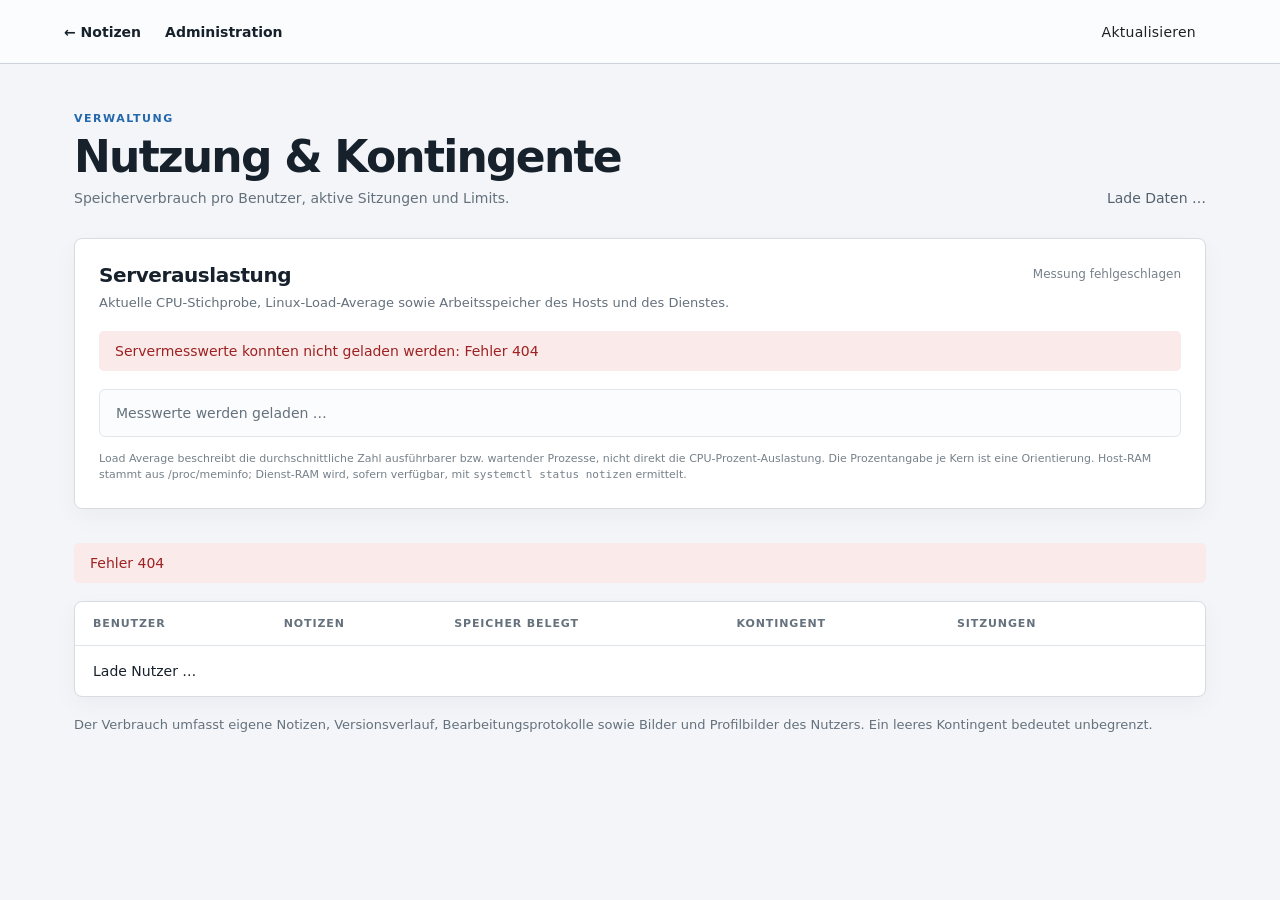
==== static/admin.html @ d03f5aec "feat: add device login via QR code, session management, and magic link creation - Implemented QR cod" ====
<!doctype html>
<html lang="de">
<head>
  <meta charset="utf-8">
  <meta name="viewport" content="width=device-width, initial-scale=1">
  <meta name="color-scheme" content="light dark">
  <meta name="theme-color" content="#f3f5f8">
  <title>Notizen · Administration</title>
  <link rel="stylesheet" href="/static/style.css">
  <link rel="stylesheet" href="/static/admin.css">
  <script type="module" src="/static/admin.js"></script>
</head>
<body class="admin-body">
  <header class="admin-top"><a class="admin-brand" href="/">← Notizen</a><span>Administration</span><button id="refresh" class="text-btn">Aktualisieren</button></header>
  <main class="admin-main">
    <section class="admin-intro"><div><p class="eyebrow">VERWALTUNG</p><h1>Nutzung & Kontingente</h1><p>Speicherverbrauch pro Benutzer, aktive Sitzungen und Limits.</p></div><div class="admin-total" id="totals">Lade Daten …</div></section>
    <section class="metrics-panel" aria-labelledby="metrics-title">
      <div class="metrics-heading"><div><h2 id="metrics-title">Serverauslastung</h2><p>Aktuelle CPU-Stichprobe, Linux-Load-Average sowie Arbeitsspeicher des Hosts und des Dienstes.</p></div><span id="metrics-updated">Warte auf Messwerte …</span></div>
      <div id="metrics-error" class="admin-error hidden" role="alert"></div>
      <div id="metrics-grid" class="metrics-grid"><div class="metric-card metric-loading">Messwerte werden geladen …</div></div>
      <p class="metrics-footnote">Load Average beschreibt die durchschnittliche Zahl ausführbarer bzw. wartender Prozesse, nicht direkt die CPU-Prozent-Auslastung. Die Prozentangabe je Kern ist eine Orientierung. Host-RAM stammt aus /proc/meminfo; Dienst-RAM wird, sofern verfügbar, mit <code>systemctl status notizen</code> ermittelt.</p>
    </section>
    <div id="error" class="admin-error hidden" role="alert"></div>
    <div class="admin-table-wrap"><table><thead><tr><th>Benutzer</th><th>Notizen</th><th>Speicher belegt</th><th>Kontingent</th><th>Sitzungen</th><th></th></tr></thead><tbody id="users"><tr><td colspan="6">Lade Nutzer …</td></tr></tbody></table></div>
    <p class="admin-note">Der Verbrauch umfasst eigene Notizen, Versionsverlauf, Bearbeitungsprotokolle sowie Bilder und Profilbilder des Nutzers. Ein leeres Kontingent bedeutet unbegrenzt.</p>
  </main>
  <div id="notice" class="admin-toast" role="status" aria-live="polite"></div>
</body>
</html>
---- static/style.css ----
/* Notizen – Material-Design-Stil angelehnt an Google Notizen */

*, *::before, *::after { box-sizing: border-box; }

:root {
  --bg: #ffffff;
  --fg: #202124;
  --fg-2: #5f6368;
  --fg-3: #80868b;
  --border: #e0e0e0;
  --border-strong: #dadce0;
  --hover: rgba(95, 99, 104, .157);
  --hover-soft: rgba(95, 99, 104, .078);
  --nav-active: #feefc3;
  --search-bg: #f1f3f4;
  --popover-bg: #ffffff;
  --scrim: rgba(229, 229, 229, .75);
  --chip-bg: rgba(0, 0, 0, .08);
  --chip-x-bg: rgba(0, 0, 0, .12);
  --accent: #1a73e8;
  --btn-bg: #1a73e8;
  --btn-fg: #ffffff;
  --error: #d93025;
  --selected: #202124;
  --check-sel: #202124;
  --tile-bg: #4285f4;
  --tile-fg: #ffffff;
  --login-bg: #f0f4f9;
  --snack-bg: #323232;
  --snack-fg: #ffffff;
  --snack-action: #fbbc04;
  --kbd-bg: #f1f3f4;
  --shadow-1: 0 1px 2px 0 rgba(60, 64, 67, .302), 0 1px 3px 1px rgba(60, 64, 67, .149);
  --shadow-2: 0 1px 2px 0 rgba(60, 64, 67, .302), 0 2px 6px 2px rgba(60, 64, 67, .149);
  --shadow-3: 0 1px 3px 0 rgba(60, 64, 67, .302), 0 4px 8px 3px rgba(60, 64, 67, .149);
  --ease: cubic-bezier(.2, 0, 0, 1);
  --topbar-h: 64px;
  --vvh: 100dvh;

  --c-default: #ffffff;
  --c-red: #faafa8;
  --c-orange: #f39f76;
  --c-yellow: #fff8b8;
  --c-green: #e2f6d3;
  --c-teal: #b4ddd3;
  --c-blue: #d4e4ed;
  --c-darkblue: #aeccdc;
  --c-purple: #d3bfdb;
  --c-pink: #f6e2dd;
  --c-brown: #e9e3d4;
  --c-gray: #efeff1;
  color-scheme: light;
}

:root[data-theme="dark"] {
  --bg: #202124;
  --fg: #e8eaed;
  --fg-2: #9aa0a6;
  --fg-3: #80868b;
  --border: #5f6368;
  --border-strong: #5f6368;
  --hover: rgba(154, 160, 166, .157);
  --hover-soft: rgba(154, 160, 166, .078);
  --nav-active: #41331c;
  --search-bg: #525355;
  --popover-bg: #2d2e30;
  --scrim: rgba(0, 0, 0, .6);
  --chip-bg: rgba(255, 255, 255, .1);
  --chip-x-bg: rgba(255, 255, 255, .16);
  --accent: #8ab4f8;
  --btn-bg: #8ab4f8;
  --btn-fg: #202124;
  --error: #f28b82;
  --selected: #e8eaed;
  --check-sel: #e8eaed;
  --tile-bg: #3c4043;
  --tile-fg: #e8eaed;
  --login-bg: #131314;
  --snack-bg: #e8eaed;
  --snack-fg: #202124;
  --snack-action: #1a73e8;
  --kbd-bg: #3c4043;
  --shadow-1: 0 1px 2px 0 rgba(0, 0, 0, .6), 0 1px 3px 1px rgba(0, 0, 0, .3);
  --shadow-2: 0 1px 2px 0 rgba(0, 0, 0, .6), 0 2px 6px 2px rgba(0, 0, 0, .3);
  --shadow-3: 0 1px 3px 0 rgba(0, 0, 0, .6), 0 4px 8px 3px rgba(0, 0, 0, .3);

  --c-default: #202124;
  --c-red: #77172e;
  --c-orange: #692b17;
  --c-yellow: #7c4a03;
  --c-green: #264d3b;
  --c-teal: #0c625d;
  --c-blue: #256377;
  --c-darkblue: #284255;
  --c-purple: #472e5b;
  --c-pink: #6c394f;
  --c-brown: #4b443a;
  --c-gray: #232427;
  color-scheme: dark;
}

[data-color="default"]  { --note-bg: var(--c-default); }
[data-color="red"]      { --note-bg: var(--c-red); }
[data-color="orange"]   { --note-bg: var(--c-orange); }
[data-color="yellow"]   { --note-bg: var(--c-yellow); }
[data-color="green"]    { --note-bg: var(--c-green); }
[data-color="teal"]     { --note-bg: var(--c-teal); }
[data-color="blue"]     { --note-bg: var(--c-blue); }
[data-color="darkblue"] { --note-bg: var(--c-darkblue); }
[data-color="purple"]   { --note-bg: var(--c-purple); }
[data-color="pink"]     { --note-bg: var(--c-pink); }
[data-color="brown"]    { --note-bg: var(--c-brown); }
[data-color="gray"]     { --note-bg: var(--c-gray); }

html, body { margin: 0; min-height: 100%; }
body {
  font-family: Roboto, "Segoe UI", system-ui, -apple-system, "Helvetica Neue", Arial, sans-serif;
  font-size: 14px;
  background: var(--bg);
  color: var(--fg);
  -webkit-font-smoothing: antialiased;
  -webkit-tap-highlight-color: transparent;
  transition: background-color .2s var(--ease), color .2s var(--ease);
  overflow-x: hidden;
}
body.modal-open { overflow: hidden; }
.hidden { display: none !important; }
button, input, textarea { font: inherit; color: inherit; }
.icon { fill: currentColor; display: block; flex: none; }
.muted { color: var(--fg-2); }
.grow { flex: 1; }
kbd {
  display: inline-block; min-width: 22px; padding: 2px 6px; border-radius: 4px; text-align: center;
  font: 500 12px/18px Roboto, system-ui, sans-serif; background: var(--kbd-bg); color: var(--fg);
  border: 1px solid var(--border); border-bottom-width: 2px;
}

/* ---------- Buttons ---------- */
.icon-btn {
  width: 40px; height: 40px; flex: none;
  display: inline-flex; align-items: center; justify-content: center;
  border: 0; border-radius: 50%; padding: 0;
  background: transparent; color: var(--fg-2); cursor: pointer;
  transition: background-color .15s var(--ease), color .15s var(--ease), opacity .15s var(--ease), transform .15s var(--ease);
}
.icon-btn:hover, .icon-btn.active { background: var(--hover); color: var(--fg); }
.icon-btn:active { transform: scale(.92); }
.icon-btn.on { color: var(--fg); background: var(--hover); }
.icon-btn:focus-visible, .text-btn:focus-visible, .nav-item:focus-visible, .swatch:focus-visible, .cat-tile:focus-visible { outline: 2px solid var(--accent); outline-offset: -2px; }
.icon-btn:disabled { opacity: .38; cursor: default; background: transparent; transform: none; }
.icon-btn.small { width: 32px; height: 32px; }

.text-btn {
  border: 0; background: transparent; border-radius: 4px;
  padding: 8px 20px; font-weight: 500; letter-spacing: .25px;
  cursor: pointer; color: var(--fg); transition: background-color .15s var(--ease);
}
.text-btn:hover { background: var(--hover-soft); }
.text-btn.primary { color: var(--accent); }
.text-btn.small { padding: 4px 10px; font-size: 13px; }
.text-btn.recording { color: var(--error); animation: pulse 1s infinite; }
@keyframes pulse { 50% { opacity: .5; } }

.btn-primary {
  border: 0; border-radius: 20px; height: 40px; padding: 0 24px;
  background: var(--btn-bg); color: var(--btn-fg); font-weight: 500; cursor: pointer;
  transition: box-shadow .15s var(--ease), opacity .15s;
}
.btn-primary:hover { box-shadow: var(--shadow-1); }
.btn-primary:disabled { opacity: .5; cursor: default; box-shadow: none; }

.avatar {
  display: inline-flex; align-items: center; justify-content: center; flex: none; overflow: hidden;
  border-radius: 50%; color: #fff; font-weight: 500; user-select: none; background: #9aa0a6;
}
.avatar img { width: 100%; height: 100%; object-fit: cover; display: block; }
.avatar.more { background: var(--chip-bg); color: var(--fg); font-size: 11px; width: 26px; height: 26px; }

/* ---------- Anmeldung ---------- */
.login {
  min-height: 100vh; min-height: 100dvh; display: flex; align-items: center; justify-content: center;
  padding: 24px 16px; background: var(--login-bg);
}
.login-card {
  width: 100%; max-width: 420px; background: var(--bg); border-radius: 28px;
  padding: 36px 32px 28px; display: flex; flex-direction: column; gap: 16px;
  animation: rise .35s var(--ease);
}
@keyframes rise { from { opacity: 0; transform: translateY(16px); } }
.login-card h1 { margin: 4px 0 0; font-size: 28px; font-weight: 400; }
.login-sub { margin: -8px 0 8px; color: var(--fg-2); font-size: 15px; }
.field { display: flex; flex-direction: column; gap: 6px; font-size: 12px; color: var(--fg-2); font-weight: 500; }
.field input {
  height: 48px; border: 1px solid var(--border-strong); border-radius: 4px; padding: 0 14px;
  font-size: 16px; background: transparent; color: var(--fg); outline: none; transition: border-color .15s;
}
.field input:focus { border: 2px solid var(--accent); padding: 0 13px; }
.form-error { color: var(--error); font-size: 13px; min-height: 18px; }
.login-actions { display: flex; justify-content: flex-end; }

/* ---------- Kopfleiste ---------- */
#app { padding-top: var(--topbar-h); }
.topbar {
  position: fixed; inset: 0 0 auto 0; z-index: 30; height: var(--topbar-h);
  display: flex; align-items: center; gap: 4px; padding: 8px; padding-left: max(8px, env(safe-area-inset-left)); padding-right: max(8px, env(safe-area-inset-right));
  background: var(--bg); border-bottom: 1px solid var(--border);
  transition: box-shadow .2s var(--ease), transform .25s var(--ease), background-color .2s var(--ease);
}
.topbar.scrolled { box-shadow: var(--shadow-2); border-bottom-color: transparent; }
.topbar.hide-up { transform: translateY(-100%); }
.topbar-left { display: flex; align-items: center; flex: none; min-width: 232px; padding-right: 30px; }
#menu-btn { width: 48px; height: 48px; margin: 0 4px; }
.brand { display: flex; align-items: center; gap: 4px; padding-left: 4px; min-width: 0; }
.brand img { width: 40px; height: 40px; }
#brand-title { font-size: 22px; line-height: 24px; color: var(--fg-2); padding-left: 4px; white-space: nowrap; overflow: hidden; text-overflow: ellipsis; max-width: 260px; }
.search {
  flex: 1 1 auto; min-width: 0; max-width: 720px; height: 48px; display: flex; align-items: center; gap: 2px;
  padding: 0 4px; border-radius: 8px; background: var(--search-bg);
  transition: background-color .2s var(--ease), box-shadow .2s var(--ease);
}
.search:focus-within, body.searching .search { background: var(--bg); box-shadow: var(--shadow-1); }
.search input {
  flex: 1; min-width: 0; height: 100%; border: 0; outline: 0; background: transparent;
  font-size: 16px; padding: 0 8px; color: var(--fg);
}
.search input::placeholder { color: var(--fg-2); }
.search input::-webkit-search-cancel-button { display: none; }
.search-chip {
  display: inline-flex; align-items: center; gap: 4px; height: 32px; padding: 0 6px 0 8px; margin-left: 4px; flex: none;
  border-radius: 16px; background: var(--chip-bg); font-size: 13px; font-weight: 500; max-width: 50%;
  animation: pop .18s var(--ease);
}
.search-chip span { overflow: hidden; text-overflow: ellipsis; white-space: nowrap; }
.search-chip .chip-x { position: static; display: inline-flex; }
@keyframes pop { from { opacity: 0; transform: scale(.8); } }
.topbar-right { flex: none; display: flex; align-items: center; gap: 2px; margin-left: auto; padding-left: 16px; }
.account-btn { border: 0; padding: 4px; margin: 0 4px 0 12px; border-radius: 50%; background: transparent; cursor: pointer; display: inline-flex; transition: background-color .15s; }
.account-btn:hover { background: var(--hover); }
.account-btn:focus-visible { outline: 2px solid var(--accent); }
#refresh-btn.spin .icon { animation: spin .8s linear infinite; }
#refresh-btn.offline { color: var(--error); }
@keyframes spin { to { transform: rotate(360deg); } }

.selbar {
  position: absolute; inset: 0; z-index: 2; display: none; align-items: center; gap: 8px; padding: 8px 16px;
  background: var(--bg); box-shadow: var(--shadow-2);
}
.selbar.show { display: flex; }
.sel-count { font-size: 22px; color: var(--fg); padding-left: 12px; }
.sel-tools { display: flex; gap: 4px; }

/* ---------- Seitenleiste ---------- */
.sidebar {
  position: fixed; top: var(--topbar-h); bottom: 0; left: 0; z-index: 20; width: 280px;
  padding: 8px 0; overflow: hidden auto; background: var(--bg);
  transition: width .2s var(--ease), box-shadow .2s var(--ease), transform .25s var(--ease), top .25s var(--ease);
}
.nav-item {
  display: flex; align-items: center; width: 100%; height: 48px;
  padding: 0 12px 0 24px; border: 0; border-radius: 0 25px 25px 0;
  background: transparent; color: var(--fg); cursor: pointer;
  font-size: 14px; font-weight: 500; letter-spacing: .25px; text-align: left;
  transition: background-color .15s var(--ease), width .2s var(--ease), margin .2s var(--ease), border-radius .2s var(--ease);
}
.nav-item .icon { color: var(--fg-2); margin-right: 32px; transition: margin .2s var(--ease); }
.nav-item:hover { background: var(--hover-soft); }
.nav-item.active { background: var(--nav-active); }
.nav-item.active .icon { color: var(--fg); }
.nav-label { overflow: hidden; text-overflow: ellipsis; white-space: nowrap; }
.scrim { display: none; }

.main { margin-left: 280px; padding: 32px 16px 96px; min-width: 0; transition: margin-left .2s var(--ease); }

@media (min-width: 721px) {
  body.nav-collapsed .sidebar { width: 80px; }
  body.nav-collapsed .sidebar:hover { width: 280px; box-shadow: var(--shadow-2); }
  body.nav-collapsed .main { margin-left: 80px; }
  body.nav-collapsed .sidebar:not(:hover) .nav-item { width: 48px; margin-left: 12px; padding: 0 12px; border-radius: 24px; }
  body.nav-collapsed .sidebar:not(:hover) .nav-item .icon { margin-right: 0; }
  body.nav-collapsed .sidebar:not(:hover) .nav-label { display: none; }
}

/* ---------- Eingabefeld "Notiz schreiben" ---------- */
.composer-wrap { max-width: 600px; margin: 0 auto 32px; }
.composer { border-radius: 8px; box-shadow: var(--shadow-2); background: var(--bg); transition: box-shadow .2s var(--ease); }
.composer.collapsed { display: flex; align-items: center; height: 46px; padding-right: 4px; }
.composer.collapsed:hover { box-shadow: var(--shadow-3); }
.composer-placeholder {
  flex: 1; height: 100%; border: 0; background: transparent; text-align: left; cursor: text;
  padding: 0 16px; font-size: 16px; font-weight: 500; color: var(--fg-2); letter-spacing: .1px;
}
.composer.expanded .editor { transform-origin: top; }

/* ---------- Notizraster ---------- */
.notes-section { width: fit-content; max-width: 100%; margin: 0 auto 24px; }
.notes-section.list { width: 100%; max-width: 600px; }
.section-title {
  margin: 0 0 8px; padding-left: 8px; font-size: 11px; font-weight: 500;
  letter-spacing: .8px; text-transform: uppercase; color: var(--fg-2);
}
.grid { display: flex; align-items: flex-start; justify-content: center; gap: var(--gap, 16px); }
.grid .col { width: var(--card-w, 240px); min-width: 0; display: flex; flex-direction: column; gap: var(--gap, 16px); }
.notes-section.list .grid .col { width: 100%; }

.note-card {
  position: relative; outline: none;
  border: 1px solid var(--border); border-radius: 8px;
  background: var(--note-bg, var(--bg)); color: var(--fg);
  overflow-wrap: anywhere; cursor: default;
  transition: box-shadow .2s var(--ease), border-color .2s var(--ease), opacity .2s var(--ease), background-color .25s var(--ease);
}
.note-card:not([data-color="default"]) { border-color: transparent; }
.note-card:hover, .note-card:focus-within, .note-card:has(.active) { box-shadow: var(--shadow-1); }
.note-card.kbd-focus { box-shadow: 0 0 0 2px var(--accent); }
.note-card.selected { border-color: var(--selected); box-shadow: inset 0 0 0 1px var(--selected); }
.note-card.editing { opacity: 0; transition: none; }
.note-card.dragging { opacity: .35; }
.note-card.drop-target { box-shadow: 0 0 0 2px var(--accent); }
.note-card.ghost { transition: none; }
.note-card > :first-child:not(.sel-check), .note-card > .card-images { border-radius: 7px 7px 0 0; }

/* Auswahl-Häkchen oben links (erscheint beim Überfahren) */
.sel-check {
  position: absolute; top: -11px; left: -11px; z-index: 2; width: 26px; height: 26px; padding: 0;
  display: flex; align-items: center; justify-content: center; border: 0; border-radius: 50%; cursor: pointer;
  background: var(--bg); color: var(--fg); opacity: 0; transform: scale(.7);
  transition: opacity .15s var(--ease), transform .15s var(--ease), color .15s;
}
.sel-check .icon { width: 26px; height: 26px; }
.note-card:hover .sel-check, .note-card:focus-within .sel-check, body.selecting .note-card .sel-check:hover { opacity: 1; transform: none; }
body.selecting .note-card:not(.selected) .sel-check { opacity: .85; transform: none; color: var(--fg-3); }
.note-card.selected .sel-check { opacity: 1; transform: none; color: var(--check-sel); }

.note-card .pin-btn { position: absolute; top: 4px; right: 4px; z-index: 1; opacity: 0; transition: opacity .2s var(--ease), background-color .15s; }
.note-card:hover .pin-btn, .note-card:focus-within .pin-btn, .note-card .pin-btn.on:hover { opacity: 1; }
.note-card .card-images + .pin-btn, .note-card:has(.card-images) .pin-btn { background: rgba(255, 255, 255, .7); color: #202124; }

.card-images, .ed-images { display: grid; gap: 2px; overflow: hidden; }
.card-images[data-count="2"], .ed-images[data-count="2"], .card-images[data-count="4"], .ed-images[data-count="4"] { grid-template-columns: 1fr 1fr; }
.card-images[data-count="3"], .ed-images[data-count="3"], .card-images[data-count="5"], .ed-images[data-count="5"],
.card-images[data-count="6"], .ed-images[data-count="6"] { grid-template-columns: 1fr 1fr 1fr; }
.img-tile, .ed-img { position: relative; overflow: hidden; aspect-ratio: 1; background: var(--hover-soft); }
.img-tile img, .ed-img img { width: 100%; height: 100%; object-fit: cover; display: block; animation: fadein .3s var(--ease); }
.img-tile.uploading img, .ed-img.uploading img { opacity: .5; }
@keyframes fadein { from { opacity: 0; } }

.note-title { padding: 12px 40px 0 16px; font-size: 16px; font-weight: 500; line-height: 1.5rem; white-space: pre-wrap; }
.note-body {
  padding: 12px 16px 4px; font-size: 14px; line-height: 1.25rem; white-space: pre-wrap;
  max-height: 25rem; overflow: hidden; -webkit-mask-image: linear-gradient(#000 22rem, transparent);
  mask-image: linear-gradient(#000 22rem, transparent);
}
.note-title + .note-body, .note-title + .note-list { padding-top: 4px; }
.note-body.big { font-size: 22px; line-height: 1.75rem; }
.note-body.empty-note { font-size: 22px; line-height: 1.75rem; color: var(--fg-2); }
.note-card:not(:has(.note-title)) > .note-body, .note-card:not(:has(.note-title)) > .note-list { padding-right: 40px; }
.ln { min-height: 1.25em; }
.ln.h1 { font-size: 1.5em; line-height: 1.35; font-weight: 400; margin: .2em 0; }
.ln.h2 { font-size: 1.2em; line-height: 1.4; font-weight: 500; margin: .15em 0; }
.note-body.big .ln.h1, .note-body.big .ln.h2 { font-size: 1em; }
.note-body a, .tf a { color: inherit; text-decoration: underline; text-decoration-color: var(--fg-3); }
.note-list { padding: 8px 16px 4px; font-size: 14px; line-height: 1.25rem; }
.li { display: flex; align-items: flex-start; min-height: 24px; padding: 2px 0; }
.li.done .li-text { text-decoration: line-through; color: var(--fg-2); }
.li-check { border: 0; background: transparent; padding: 1px 6px 0 0; margin-left: -2px; color: var(--fg-2); cursor: pointer; border-radius: 4px; transition: transform .12s var(--ease); }
.li-check:active { transform: scale(.85); }
.li-check:disabled { cursor: default; }
.li-text { flex: 1; min-width: 0; white-space: pre-wrap; padding-top: 1px; }
.li-more { color: var(--fg-2); padding-left: 24px; }
.li-done { color: var(--fg-2); font-size: 13px; padding: 6px 0 0 24px; }

.card-meta, .chips-row { display: flex; flex-wrap: wrap; align-items: center; gap: 6px; padding: 8px 16px 0; }
.chips { display: flex; flex-wrap: wrap; gap: 6px; }
.chip {
  position: relative; display: inline-flex; align-items: center; max-width: 100%; height: 24px;
  padding: 0 10px; border-radius: 12px; background: var(--chip-bg);
  font-size: 11px; font-weight: 500; cursor: pointer; transition: padding .15s var(--ease), background-color .15s;
}
.chip-text { overflow: hidden; text-overflow: ellipsis; white-space: nowrap; }
.chip-x {
  position: absolute; right: 2px; width: 20px; height: 20px; padding: 0; border: 0; border-radius: 50%;
  display: none; align-items: center; justify-content: center;
  background: var(--chip-x-bg); color: var(--fg); cursor: pointer;
}
.chip:hover { padding-right: 26px; }
.chip:hover .chip-x { display: inline-flex; }
.collab-avatars { display: flex; gap: 0; padding-left: 4px; }
.collab-avatars .avatar { box-shadow: 0 0 0 2px var(--note-bg, var(--bg)); margin-left: -4px; cursor: pointer; transition: box-shadow .2s var(--ease); }
.collab-avatars .avatar:first-child { margin-left: 0; }

/* Werkzeugleiste der Karte – erscheint beim Überfahren wie im Original */
.card-toolbar {
  display: flex; justify-content: space-between; padding: 4px 6px; opacity: 0;
  transition: opacity .2s var(--ease);
}
.note-card:hover .card-toolbar, .note-card:focus-within .card-toolbar, .note-card:has(.active) .card-toolbar { opacity: 1; }
.card-toolbar .icon-btn { width: 34px; height: 34px; }
body.selecting .card-toolbar { opacity: 0 !important; pointer-events: none; }

@media (hover: none) {
  .card-toolbar { display: none; }
  .note-card .pin-btn { opacity: 1; }
  .note-card .pin-btn:not(.on) { display: none; }
  .note-card { padding-bottom: 8px; }
  .sel-check { display: none; }
  body.selecting .sel-check { display: flex; }
}

.trash-notice {
  display: flex; flex-wrap: wrap; align-items: center; justify-content: center; gap: 8px 16px;
  margin: 0 0 32px; font-size: 17px; font-style: italic; text-align: center;
}
.empty-state { display: flex; flex-direction: column; align-items: center; margin-top: 16vh; text-align: center; padding: 0 16px; }
.empty-state .icon { width: 120px; height: 120px; color: var(--fg); opacity: .1; }
.empty-state p { margin: 20px 0 0; font-size: 22px; color: var(--fg-2); }

/* ---------- Suche: Kategorien ---------- */
.search-panel { max-width: 760px; margin: 0 auto; }
.cat-section { margin-bottom: 28px; }
.cat-section h3 { margin: 0 0 12px; font-size: 14px; font-weight: 500; color: var(--fg-2); }
.cat-grid { display: grid; grid-template-columns: repeat(auto-fill, minmax(118px, 1fr)); gap: 8px; }
.cat-tile {
  height: 118px; border: 0; border-radius: 4px; cursor: pointer; display: flex; flex-direction: column;
  align-items: center; justify-content: flex-end; gap: 12px; padding: 0 8px 14px;
  background: var(--tile-bg); color: var(--tile-fg); transition: filter .15s, transform .15s var(--ease), box-shadow .15s;
}
.cat-tile:hover { filter: brightness(1.08); box-shadow: var(--shadow-1); }
.cat-tile:active { transform: scale(.97); }
.cat-tile.lab, .cat-tile.thing { background: var(--hover-soft); color: var(--fg); border: 1px solid var(--border); }
.cat-tile.thing .cat-icon { color: var(--accent); }
.cat-icon { flex: 1; display: flex; align-items: center; }
.cat-label { font-size: 13px; font-weight: 500; max-width: 100%; overflow: hidden; text-overflow: ellipsis; white-space: nowrap; }
.color-row { display: flex; flex-wrap: wrap; gap: 10px; }

/* ---------- Editor ---------- */
.editor { position: relative; display: flex; flex-direction: column; border-radius: 8px; background: var(--note-bg, var(--bg)); color: var(--fg); min-height: 0; transition: background-color .25s var(--ease); }
.editor.drop { box-shadow: inset 0 0 0 2px var(--accent); }
.editor-scroll { position: relative; overflow-y: auto; min-height: 0; overscroll-behavior: contain; }
.is-modal .editor-scroll { max-height: calc(var(--vvh) - 160px); }
.ed-images { border-radius: 8px 8px 0 0; }
.ed-img img { cursor: zoom-in; }
.ed-images[data-count="1"] .ed-img { aspect-ratio: auto; max-height: 60vh; }
.ed-images[data-count="1"] .ed-img img { height: auto; max-height: 60vh; object-fit: contain; }
.img-del { position: absolute; right: 6px; bottom: 6px; width: 34px; height: 34px; background: rgba(0, 0, 0, .55); color: #fff; opacity: 0; }
.ed-img:hover .img-del, .img-del:focus-visible { opacity: 1; }
.img-del:hover { background: rgba(0, 0, 0, .75); color: #fff; }
.spinner { position: absolute; inset: 0; margin: auto; width: 32px; height: 32px; border-radius: 50%; border: 3px solid rgba(255, 255, 255, .5); border-top-color: var(--accent); animation: spin .8s linear infinite; }
.ed-head { display: flex; align-items: flex-start; padding: 10px 4px 0 16px; }
.ed-head .pin-btn { margin-left: 4px; }

.tf { outline: 0; white-space: pre-wrap; overflow-wrap: anywhere; word-break: break-word; cursor: text; position: relative; }
.tf[contenteditable="false"] { cursor: default; }
.tf.empty::before { content: attr(data-placeholder); position: absolute; color: var(--fg-2); pointer-events: none; }
.tf .ln { min-height: 1.4em; }
.ed-title { flex: 1; min-width: 0; font-size: 22px; line-height: 28px; padding: 6px 0; }
.is-composer .ed-title { font-size: 16px; font-weight: 500; line-height: 24px; }
.ed-text { font-size: 16px; line-height: 1.5rem; padding: 4px 16px 12px; min-height: 46px; }
.is-composer .ed-text { font-size: 14px; line-height: 1.25rem; }
.ed-list { padding: 2px 0; }
.ed-item, .ed-add {
  position: relative; display: flex; align-items: flex-start; min-height: 36px; padding: 0 8px 0 4px;
  border-top: 1px solid transparent; border-bottom: 1px solid transparent; transition: background-color .15s;
}
.ed-item:focus-within, .ed-add:focus-within { border-color: var(--border); }
.ed-item.dragging { opacity: .4; }
.ed-item.drop-above { box-shadow: inset 0 2px 0 var(--accent); }
.ed-item.drop-below { box-shadow: inset 0 -2px 0 var(--accent); }
.ed-drag { width: 18px; padding-top: 8px; color: var(--fg-3); cursor: grab; opacity: 0; transition: opacity .15s; }
.ed-drag .icon { width: 18px; height: 18px; }
.ed-item:hover .ed-drag { opacity: 1; }
.ed-list.done .ed-drag { visibility: hidden; }
.ed-check { border: 0; background: transparent; padding: 7px 10px 0 2px; color: var(--fg-2); cursor: pointer; transition: transform .12s var(--ease); }
.ed-check:active { transform: scale(.85); }
.ed-check:disabled { cursor: default; }
.ed-item-text { flex: 1; min-width: 0; font-size: 15px; line-height: 1.375rem; padding: 7px 0; }
.ed-item.checked .ed-item-text { text-decoration: line-through; color: var(--fg-2); }
.ed-item-del { width: 32px; height: 32px; margin-top: 2px; opacity: 0; }
.ed-item:hover .ed-item-del, .ed-item:focus-within .ed-item-del { opacity: 1; }
.ed-add { align-items: center; color: var(--fg-2); padding-left: 22px; }
.ed-add .icon { margin-right: 10px; }
.ed-add-input { flex: 1; border: 0; outline: 0; background: transparent; font-size: 15px; height: 36px; padding: 0; color: var(--fg); }
.ed-add-input::placeholder { color: var(--fg-2); opacity: 1; }
.ed-divider { border-top: 1px solid var(--border); margin: 6px 16px; }
.ed-done-toggle {
  display: flex; align-items: center; gap: 8px; width: 100%; padding: 6px 16px;
  border: 0; background: transparent; color: var(--fg-2); cursor: pointer; font-size: 14px; text-align: left;
}
.ed-done-toggle .icon { transform: rotate(-90deg); transition: transform .2s var(--ease); }
.ed-done-toggle.open .icon { transform: none; }
.ed-chips .chips-row { padding: 4px 16px 6px; }
.presence:empty { display: none; }
.collab-avatars .avatar.live { box-shadow: 0 0 0 2px var(--note-bg, var(--bg)), 0 0 0 4px var(--ring); z-index: 1; animation: pop .25s var(--ease); }
.ed-meta { padding: 4px 16px 6px; text-align: right; font-size: 12px; color: var(--fg-2); }
.ed-meta:empty { display: none; }
.ed-formatbar {
  display: flex; align-items: center; gap: 2px; padding: 0 8px; overflow: hidden; max-height: 0; opacity: 0;
  transition: max-height .2s var(--ease), opacity .2s var(--ease), padding .2s var(--ease);
}
.ed-formatbar.open { max-height: 52px; opacity: 1; padding: 4px 8px; }
.ed-formatbar .icon-btn { width: 34px; height: 34px; }
.ed-formatbar .icon-btn.on, .fmt-text.on { background: var(--hover); color: var(--fg); }
.fmt-text {
  height: 34px; min-width: 38px; padding: 0 8px; border: 0; border-radius: 17px; background: transparent; color: var(--fg-2);
  cursor: pointer; font-weight: 500; transition: background-color .15s;
}
.fmt-text:hover { background: var(--hover-soft); color: var(--fg); }
.fmt-text:disabled { opacity: .38; cursor: default; }
.fmt-text.h1 { font-size: 17px; }
.fmt-text.h2 { font-size: 14px; }
.fmt-sep { width: 1px; height: 20px; background: var(--border); margin: 0 6px; }
.ed-toolbar { display: flex; align-items: center; justify-content: space-between; padding: 4px 8px 4px 6px; gap: 8px; }
.ed-tools { display: flex; align-items: center; gap: 0; min-width: 0; overflow-x: auto; scrollbar-width: none; }
.ed-tools::-webkit-scrollbar { display: none; }
.ed-tools .icon-btn { flex: none; }
.ed-tools .icon-btn { width: 34px; height: 34px; }
.ed-close { padding: 8px 24px; flex: none; }

/* Live-Cursor anderer Nutzer */
.rc-layer { position: absolute; inset: 0; pointer-events: none; z-index: 3; }
.rc-sel { position: absolute; opacity: .22; border-radius: 2px; }
.rc-caret { position: absolute; width: 2px; margin-left: -1px; border-radius: 1px; transition: left .08s linear, top .08s linear; }
.rc-flag {
  position: absolute; left: -1px; bottom: 100%; display: flex; align-items: center; gap: 4px; height: 20px;
  padding: 2px; border-radius: 10px 10px 10px 0; color: #fff; font-size: 11px; font-weight: 500; white-space: nowrap;
  pointer-events: auto; box-shadow: 0 1px 2px rgba(0, 0, 0, .25);
}
.rc-flag .rc-avatar { box-shadow: 0 0 0 1px rgba(255, 255, 255, .8); font-size: 8px; }
.rc-name { display: none; padding-right: 5px; }
.rc-flag.named .rc-name, .rc-flag:hover .rc-name { display: inline; animation: fadein .15s; }

/* ---------- Modale Dialoge ---------- */
.modal-backdrop {
  position: fixed; inset: 0; z-index: 50; display: flex; align-items: center; justify-content: center;
  padding: 16px; background: var(--scrim);
}
.modal {
  width: 600px; max-width: 100%; max-height: 100%; display: flex; flex-direction: column;
  border-radius: 8px; overflow: hidden; background: var(--bg); box-shadow: var(--shadow-3);
}
.modal.editor-modal { width: min(680px, 100%); background: transparent; }
.modal.editor-modal .editor { max-height: calc(var(--vvh) - 32px); }
.modal.small { width: auto; min-width: 300px; max-width: min(100%, 460px); background: var(--popover-bg); }
.modal.small.settings { width: 560px; }
.modal.small.share { width: 460px; }
.dialog { display: flex; flex-direction: column; gap: 12px; padding: 24px 24px 12px; color: var(--fg); min-height: 0; }
.dialog-title { margin: 0; font-size: 16px; font-weight: 500; }
.dialog-text { margin: 0; font-size: 14px; line-height: 1.5; }
.dialog-actions { display: flex; align-items: center; justify-content: flex-end; gap: 8px; margin: 8px -12px 0; flex-wrap: wrap; }
.dialog .field input { height: 44px; }

.labels-dialog { width: 320px; max-width: 100%; padding: 16px 12px 8px; gap: 4px; }
.labels-dialog .dialog-title { padding: 0 4px 8px; }
.labels-row { display: flex; align-items: center; gap: 6px; height: 44px; }
.labels-row input {
  flex: 1; min-width: 0; height: 32px; border: 0; border-bottom: 1px solid transparent; outline: 0;
  background: transparent; font-size: 14px; font-weight: 500; color: var(--fg); padding: 0 4px;
}
.labels-row input:focus { border-bottom-color: var(--border-strong); }
.labels-row.new input { font-weight: 400; }
.labels-row.new { border-top: 1px solid transparent; border-bottom: 1px solid transparent; }
.labels-row.new:focus-within { border-color: var(--border); }
.labels-error { color: var(--error); font-size: 12px; padding: 0 8px; }
.labels-error:empty { display: none; }
.labels-list { max-height: 50vh; overflow-y: auto; }
.labels-dialog .dialog-actions { border-top: 1px solid var(--border); margin: 8px -12px 0; padding: 8px 12px 0; }

/* Mitbearbeiter */
.share-dialog { padding: 20px 0 12px; }
.share-dialog .dialog-title { padding: 0 24px 4px; font-size: 20px; font-weight: 400; }
.share-body { position: relative; border-top: 1px solid var(--border); border-bottom: 1px solid var(--border); padding: 8px 0; max-height: 50vh; overflow-y: auto; }
.share-row { display: flex; align-items: center; gap: 16px; padding: 6px 16px 6px 24px; min-height: 52px; animation: fadein .2s; }
.share-name { flex: 1; min-width: 0; overflow: hidden; text-overflow: ellipsis; }
.share-add-icon { width: 36px; height: 36px; border-radius: 50%; border: 1px solid var(--border-strong); display: flex; align-items: center; justify-content: center; color: var(--fg-2); flex: none; }
.share-input { flex: 1; min-width: 0; border: 0; outline: 0; background: transparent; font-size: 15px; height: 36px; color: var(--fg); }
.share-sugg { margin: 0 16px 8px 76px; border-radius: 8px; background: var(--popover-bg); box-shadow: var(--shadow-2); overflow: hidden; }
.sugg-item { display: flex; align-items: center; gap: 12px; width: 100%; padding: 8px 12px; border: 0; background: transparent; cursor: pointer; text-align: left; }
.sugg-item:hover, .sugg-item.active { background: var(--hover-soft); }
.sugg-empty { padding: 10px 12px; color: var(--fg-2); }
.share-dialog .dialog-actions { padding: 0 12px; margin: 8px 0 0; }

/* Versionsverlauf */
.modal.versions-modal { width: min(920px, 100%); height: min(640px, 100%); }
.versions { display: flex; flex-direction: column; height: 100%; min-height: 0; }
.ver-head { display: flex; align-items: center; justify-content: space-between; padding: 12px 12px 8px 24px; }
.ver-head .dialog-title { font-size: 20px; font-weight: 400; }
.ver-main { flex: 1; display: flex; min-height: 0; border-top: 1px solid var(--border); border-bottom: 1px solid var(--border); }
.ver-preview { flex: 1; min-width: 0; overflow: auto; padding: 16px 24px; background: var(--note-bg, var(--bg)); animation: fadein .2s; }
.ver-title { font-size: 22px; margin-bottom: 8px; }
.ver-body { padding: 0; max-height: none; -webkit-mask-image: none; mask-image: none; font-size: 15px; line-height: 1.5rem; }
.ver-items .li .icon { margin-right: 8px; color: var(--fg-2); }
.ver-side { width: 290px; flex: none; overflow-y: auto; border-left: 1px solid var(--border); }
.ver-item { display: block; width: 100%; padding: 12px 16px; border: 0; border-bottom: 1px solid var(--border); background: transparent; text-align: left; cursor: pointer; transition: background-color .15s; }
.ver-item:hover { background: var(--hover-soft); }
.ver-item.active { background: var(--nav-active); }
.ver-time { font-weight: 500; margin-bottom: 6px; }
.ver-editors { display: flex; flex-wrap: wrap; gap: 4px 12px; color: var(--fg-2); font-size: 12px; }
.ver-editor { display: inline-flex; align-items: center; gap: 6px; }
.ver-actions { padding: 8px 24px 12px; margin: 0; }
.ver-hint { margin-right: auto; font-size: 12px; }

/* Bildbetrachter */
.modal-backdrop:has(.lightbox-modal) { padding: 0; background: rgba(0, 0, 0, .9); }
.modal.lightbox-modal { width: 100%; height: 100%; max-width: none; background: transparent; box-shadow: none; border-radius: 0; }
.lightbox { display: flex; flex-direction: column; height: 100%; outline: 0; color: #fff; }
.lb-bar { display: flex; align-items: center; gap: 8px; padding: 8px; }
.lb-bar .icon-btn, .lb-nav { color: #fff; }
.lb-bar .icon-btn:hover, .lb-nav:hover { background: rgba(255, 255, 255, .15); color: #fff; }
.lb-stage { flex: 1; min-height: 0; display: flex; align-items: center; justify-content: center; gap: 8px; padding: 8px 8px 24px; }
.lb-img { max-width: calc(100% - 112px); max-height: 100%; object-fit: contain; user-select: none; }
.lb-next .icon { transform: rotate(180deg); }

/* Einstellungen */
.settings-dialog { padding-bottom: 12px; max-height: calc(var(--vvh) - 32px); }
.set-scroll { overflow-y: auto; margin: 0 -24px; padding: 0 24px; }
.set-section { margin: 16px 0 4px; font-size: 12px; font-weight: 500; letter-spacing: .5px; text-transform: uppercase; color: var(--accent); }
.set-row { display: flex; align-items: center; justify-content: space-between; gap: 16px; padding: 10px 0; cursor: pointer; }
.set-label { display: flex; flex-direction: column; gap: 2px; }
.set-label small { color: var(--fg-2); font-size: 12px; }
.switch { position: relative; flex: none; width: 36px; height: 20px; }
.switch input { position: absolute; inset: 0; opacity: 0; margin: 0; cursor: pointer; }
.switch .track { position: absolute; inset: 3px 0; border-radius: 7px; background: var(--border-strong); transition: background-color .2s var(--ease); }
.switch .track::after { content: ""; position: absolute; top: -3px; left: 0; width: 20px; height: 20px; border-radius: 50%; background: #fff; box-shadow: var(--shadow-1); transition: transform .2s var(--ease), background-color .2s; }
.switch input:checked + .track { background: color-mix(in srgb, var(--accent) 50%, transparent); }
.switch input:checked + .track::after { transform: translateX(16px); background: var(--accent); }
.switch input:focus-visible + .track { outline: 2px solid var(--accent); outline-offset: 3px; }
.seg { display: inline-flex; border: 1px solid var(--border-strong); border-radius: 18px; overflow: hidden; }
.seg button { border: 0; background: transparent; padding: 6px 14px; cursor: pointer; color: var(--fg-2); transition: background-color .15s, color .15s; }
.seg button + button { border-left: 1px solid var(--border-strong); }
.seg button.on { background: var(--nav-active); color: var(--fg); font-weight: 500; }
.sc-list { display: flex; flex-direction: column; }
.sc-group { margin: 12px 0 4px; font-weight: 500; color: var(--fg-2); font-size: 13px; }
.sc-row { display: flex; align-items: center; gap: 8px; min-height: 38px; border-bottom: 1px solid var(--border); }
.sc-label { flex: 1; min-width: 0; }
.sc-keys { display: inline-flex; flex-wrap: wrap; gap: 4px; justify-content: flex-end; }
.set-reset { padding: 12px 0 0; }

/* Tastenkürzel-Hilfe */
.modal.help { width: min(860px, 100%); }
.help-dialog { padding: 0 0 12px; }
.help-grid { display: grid; grid-template-columns: repeat(auto-fit, minmax(260px, 1fr)); gap: 8px 32px; padding: 8px 24px; overflow-y: auto; max-height: calc(var(--vvh) - 180px); }
.help-grid h4 { margin: 12px 0 4px; font-size: 13px; color: var(--accent); }
.help-row { display: flex; align-items: center; justify-content: space-between; gap: 12px; padding: 5px 0; border-bottom: 1px solid var(--border); }
.help-dialog .dialog-actions { padding: 0 24px; margin: 8px 0 0; }

/* ---------- Popover / Menüs ---------- */
.popover {
  position: fixed; z-index: 60; min-width: 0; max-width: calc(100vw - 16px); max-height: calc(var(--vvh) - 16px);
  overflow: auto; border-radius: 8px; background: var(--popover-bg); color: var(--fg); box-shadow: var(--shadow-2);
}
.palette { display: flex; flex-wrap: wrap; gap: 4px; padding: 8px; max-width: min(452px, calc(100vw - 16px)); }
.swatch {
  position: relative; width: 32px; height: 32px; padding: 0; border-radius: 50%;
  border: 2px solid transparent; background: var(--note-bg); cursor: pointer;
  display: flex; align-items: center; justify-content: center; color: var(--fg-2);
  transition: border-color .15s, transform .15s var(--ease);
}
.swatch.big { width: 44px; height: 44px; }
.swatch[data-color="default"] { border-color: var(--border-strong); }
.swatch:hover { border-color: var(--fg); transform: scale(1.06); }
.swatch.selected { border-color: #a142f4; }
.swatch-check {
  position: absolute; top: -5px; right: -5px; width: 16px; height: 16px; border-radius: 50%;
  display: flex; align-items: center; justify-content: center; background: #a142f4; color: #fff;
}
.menu { padding: 6px 0; min-width: 200px; }
.menu-item {
  display: flex; align-items: center; gap: 14px; width: 100%; min-height: 36px; padding: 6px 16px 6px 18px;
  border: 0; background: transparent; text-align: left; font-size: 14px; color: var(--fg); cursor: pointer;
}
.menu-item span { flex: 1; }
.menu-item .icon { color: var(--fg-2); }
.menu-item kbd { font-size: 11px; }
.menu-item:hover, .menu-item:focus-visible { background: var(--hover-soft); outline: none; }
.label-picker { width: 240px; padding: 12px 0 6px; }
.popover-title { padding: 0 12px; font-size: 14px; }
.label-picker-search { display: flex; align-items: center; gap: 4px; margin: 4px 12px; color: var(--fg-2); }
.label-picker-search input { flex: 1; min-width: 0; border: 0; outline: 0; background: transparent; font-size: 13px; padding: 6px 0; color: var(--fg); }
.label-picker-list { max-height: 260px; overflow-y: auto; }
.check-row, .create-row {
  display: flex; align-items: center; gap: 10px; width: 100%; padding: 5px 12px;
  border: 0; background: transparent; text-align: left; font-size: 13px; color: var(--fg); cursor: pointer;
}
.check-row .icon, .create-row .icon { color: var(--fg-2); }
.check-row:hover, .create-row:hover { background: var(--hover-soft); }
.check-row span { overflow: hidden; text-overflow: ellipsis; white-space: nowrap; }
.create-row { border-top: 1px solid var(--border); margin-top: 4px; padding-top: 8px; }
.account-pop { min-width: 280px; }
.account-head { display: flex; flex-direction: column; align-items: center; gap: 10px; padding: 20px 16px 12px; border-bottom: 1px solid var(--border); }
.avatar-wrap { position: relative; }
.avatar-cam { position: absolute; right: -4px; bottom: -4px; width: 30px; height: 30px; background: var(--popover-bg); box-shadow: var(--shadow-1); }
.account-name { font-size: 16px; font-weight: 500; }

/* ---------- Snackbar ---------- */
.snackbar {
  position: fixed; left: 24px; bottom: 24px; z-index: 70; min-width: 288px; max-width: 568px;
  display: flex; align-items: center; gap: 4px; padding: 4px 8px 4px 24px;
  border-radius: 4px; background: var(--snack-bg); color: var(--snack-fg); box-shadow: var(--shadow-3);
  font-size: 14px; opacity: 0; transform: translateY(24px); pointer-events: none;
  transition: opacity .2s var(--ease), transform .25s var(--ease);
}
.snackbar.show { opacity: 1; transform: none; pointer-events: auto; }
.snack-text { flex: 1; padding: 10px 0; }
.snack-action {
  border: 0; background: transparent; color: var(--snack-action); font-weight: 500;
  padding: 8px; border-radius: 4px; cursor: pointer;
}
.snack-action:hover { background: rgba(127, 127, 127, .15); }
.snackbar .icon-btn { color: var(--snack-fg); width: 36px; height: 36px; }
.snackbar .icon-btn:hover { background: rgba(127, 127, 127, .2); }

/* ---------- Große Bildschirme: Platz nutzen ---------- */
@media (min-width: 1800px) {
  .main { padding-left: 32px; padding-right: 32px; }
  .composer-wrap { max-width: 680px; }
}

/* ---------- Tablets ---------- */
@media (max-width: 1100px) and (min-width: 721px) {
  .topbar-left { min-width: 0; padding-right: 16px; }
}

/* ---------- Mobil ---------- */
@media (max-width: 720px) {
  .topbar-left { min-width: 0; padding-right: 4px; }
  #menu-btn { margin: 0; }
  .sidebar { transform: translateX(-100%); box-shadow: none; }
  body.nav-open .sidebar { transform: none; box-shadow: var(--shadow-3); }
  body.nav-open .scrim { display: block; position: fixed; inset: var(--topbar-h) 0 0 0; z-index: 15; background: var(--scrim); animation: fadein .2s; }
  .main { margin-left: 0; padding: 16px 8px 96px; }
  #layout-btn { display: none; }
  .composer-wrap { margin-bottom: 20px; }
  .ver-main { flex-direction: column; }
  .ver-side { width: auto; max-height: 40%; border-left: 0; border-top: 1px solid var(--border); order: -1; }
}
@media (max-width: 600px) {
  :root { --topbar-h: 56px; }
  .topbar { padding: 4px; gap: 2px; }
  .search { height: 44px; }
  .brand { display: none; }
  #refresh-btn:not(.offline), #settings-btn { display: none; }
  .account-btn { margin: 0 2px 0 4px; }
  .topbar-right { padding-left: 4px; }
  .sel-count { font-size: 18px; padding-left: 4px; }
  .modal-backdrop:has(.editor-modal), .modal-backdrop:has(.versions-modal), .modal-backdrop:has(.help) { padding: 0; }
  .modal.editor-modal, .modal.versions-modal, .modal.help { width: 100%; height: var(--vvh); max-height: var(--vvh); border-radius: 0; }
  .editor-modal .editor { height: 100%; max-height: none; border-radius: 0; }
  .editor-modal .editor-scroll { flex: 1; max-height: none; }
  .ed-toolbar { padding-bottom: max(4px, env(safe-area-inset-bottom)); }
  .ed-tools .icon-btn { width: 38px; height: 40px; }
  .ed-toolbar { gap: 0; }
  .ed-item-del, .ed-drag { opacity: 1; }
  .ed-close { padding: 8px 12px; }
  .snackbar { left: 8px; right: 8px; bottom: max(8px, env(safe-area-inset-bottom)); min-width: 0; }
  .cat-grid { grid-template-columns: repeat(auto-fill, minmax(96px, 1fr)); }
  .cat-tile { height: 96px; }
  .note-body.big { font-size: 18px; line-height: 1.5rem; }
}
@media (max-width: 360px) {
  .ed-tools .icon-btn { width: 34px; height: 34px; }
  .search-chip { max-width: 40%; }
}
@media (max-height: 480px) and (orientation: landscape) {
  :root { --topbar-h: 52px; }
  .topbar { padding-top: 2px; padding-bottom: 2px; }
}

@media (prefers-reduced-motion: reduce) {
  *, *::before, *::after { animation-duration: .01ms !important; transition-duration: .01ms !important; }
}


/* ---------- Kontingente, Laden und Links ---------- */
.load-progress { max-width: 760px; margin: 8px auto 22px; padding: 10px 14px; color: var(--fg-2); font-size: 13px; }
.load-progress-label { display:flex; justify-content:space-between; gap:16px; margin-bottom:7px; }
.load-progress-track,.usage-track { height:4px; overflow:hidden; border-radius:4px; background:var(--border); }
.load-progress-track>div,.usage-track>span { display:block; width:0; height:100%; background:var(--accent); transition:width .2s ease; }
.link-preview { display:flex; align-items:center; gap:12px; margin:8px 0; padding:11px 12px; border:1px solid var(--border); border-radius:8px; text-decoration:none; color:inherit; min-width:0; background:color-mix(in srgb, var(--bg) 80%, var(--fg) 3%); }
.link-preview:hover { background:var(--hover-soft); }
.link-preview-icon { display:grid; place-items:center; flex:0 0 36px; height:36px; border-radius:8px; color:var(--accent); background:var(--hover-soft); }
.link-preview-copy { display:flex; flex-direction:column; gap:2px; min-width:0; flex:1; }
.link-preview-copy strong,.link-preview-copy span { overflow:hidden; text-overflow:ellipsis; white-space:nowrap; }
.link-preview-copy strong { font-size:13px; }.link-preview-copy span,.link-preview-copy small { color:var(--fg-2); font-size:11px; }
.link-preview-open { font-size:18px; color:var(--fg-2); }
.account-usage { margin:12px 16px 8px; padding:10px 12px; border-radius:8px; background:var(--hover-soft); font-size:12px; color:var(--fg-2); }
.usage-label { display:flex; align-items:baseline; gap:5px; margin-bottom:7px; }.usage-label strong { font-size:14px; color:var(--fg); }
.qr-dialog { text-align:center; }.qr-dialog .ver-head { text-align:left; }.qr-image { display:block; width:220px; height:220px; margin:10px auto 4px; padding:8px; border-radius:8px; background:#fff; }
.qr-status { min-height:20px; }.qr-dialog p { line-height:1.5; }
.account-manage-dialog { min-width:min(440px, calc(100vw - 32px)); }.session-list,.magic-list { display:flex; flex-direction:column; gap:8px; max-height:45vh; overflow:auto; margin:14px 0; }
.session-row,.magic-row { display:flex; align-items:center; justify-content:space-between; gap:14px; padding:11px; border:1px solid var(--border); border-radius:7px; }
.session-copy { display:flex; flex-direction:column; gap:4px; min-width:0; }.session-copy strong { font-size:13px; overflow-wrap:anywhere; }.session-copy small { color:var(--fg-2); font-size:11px; }
.text-btn.danger { color:var(--error, #b3261e); }.magic-url { width:100%; margin:12px 0; padding:11px; border:1px solid var(--border); border-radius:4px; background:var(--bg); color:var(--fg); }
@media (max-width:520px) { .login-actions { flex-direction:column; align-items:stretch; }.login-actions .text-btn { justify-content:center; } }
---- static/admin.css ----
.admin-body { background: #f3f5f8; color: #17212b; min-height: 100vh; }
@media (prefers-color-scheme: dark) { .admin-body { background:#111418; color:#edf1f5; } }
.admin-top { height:64px; display:flex; align-items:center; gap:24px; padding:0 clamp(18px,5vw,72px); border-bottom:1px solid #ccd3da; background:rgba(255,255,255,.72); position:sticky; top:0; z-index:2; }
@media (prefers-color-scheme: dark) { .admin-top { background:rgba(25,29,34,.92); border-color:#3a424b; } }
.admin-top>span { font-weight:650; flex:1; }.admin-top button { border:0; }
.admin-brand { text-decoration:none; font-weight:700; color:inherit; }
.admin-main { max-width:1180px; margin:0 auto; padding:48px 24px 80px; }
.admin-intro { display:flex; justify-content:space-between; align-items:end; gap:24px; margin-bottom:32px; }
.admin-intro h1 { font-size:clamp(30px,4vw,44px); letter-spacing:-.04em; margin:6px 0 8px; }
.admin-intro p:not(.eyebrow) { color:#64717d; margin:0; }.eyebrow { font-size:11px; letter-spacing:.14em; font-weight:700; color:#2367ad; margin:0; }
.admin-total { color:#53616e; font-size:14px; white-space:nowrap; }
.admin-table-wrap { overflow:auto; border:1px solid #d6dce2; border-radius:8px; background:#fff; box-shadow:0 8px 25px rgba(20,35,50,.04); }
@media (prefers-color-scheme: dark) { .admin-table-wrap { background:#1b2025; border-color:#3a424b; } .admin-intro p:not(.eyebrow),.admin-total {color:#b4bdc6;} }
table { border-collapse:collapse; width:100%; min-width:760px; font-size:14px; } th { text-align:left; padding:15px 18px; color:#65717c; font-size:11px; letter-spacing:.08em; text-transform:uppercase; border-bottom:1px solid #dfe4e9; }
td { padding:17px 18px; border-bottom:1px solid #e8ebee; vertical-align:middle; } tr:last-child td { border-bottom:0; }
@media (prefers-color-scheme: dark) { th,td { border-color:#343b43; } th {color:#aab4bf;} }
.admin-user { font-weight:650; }.admin-sub { color:#76818a; font-size:12px; margin-top:4px; }
.quota-cell { min-width:235px; }.quota-line { display:flex; justify-content:space-between; gap:12px; margin-bottom:7px; white-space:nowrap; font-size:13px; }
.quota-track { height:5px; background:#e8edf2; border-radius:4px; overflow:hidden; }.quota-track span { display:block; height:100%; background:#3478bd; border-radius:4px; }
.limit-edit { display:flex; align-items:center; gap:6px; }.limit-edit input { width:100px; height:34px; border:1px solid #c8d0d7; border-radius:4px; padding:0 8px; color:inherit; background:transparent; }.limit-edit button { border:0; }
.admin-note { color:#65717c; font-size:13px; margin-top:18px; line-height:1.5; }.admin-error { padding:12px 16px; color:#9d2222; background:#fbeaea; margin-bottom:18px; border-radius:5px; }
.admin-toast { position:fixed; bottom:20px; left:50%; transform:translate(-50%,20px); opacity:0; padding:12px 18px; border-radius:5px; background:#202832; color:white; transition:.2s; pointer-events:none; }.admin-toast.show { opacity:1; transform:translate(-50%,0); }
.admin-actions { display:flex; gap:8px; justify-content:flex-end; white-space:nowrap; }.admin-actions .text-btn { padding:8px 10px; }

.metrics-panel { margin:0 0 34px; padding:24px; border:1px solid #d6dce2; border-radius:8px; background:#fff; box-shadow:0 8px 25px rgba(20,35,50,.04); }
@media (prefers-color-scheme: dark) { .metrics-panel { background:#1b2025; border-color:#3a424b; } }
.metrics-heading { display:flex; justify-content:space-between; align-items:start; gap:20px; margin-bottom:18px; }
.metrics-heading h2 { margin:0 0 7px; font-size:20px; letter-spacing:-.02em; }
.metrics-heading p { margin:0; color:#65717c; font-size:13px; line-height:1.45; }
.metrics-heading>span { color:#76818a; font-size:12px; white-space:nowrap; padding-top:4px; }
.metrics-grid { display:grid; grid-template-columns:repeat(3,minmax(0,1fr)); gap:10px; }
.metric-card { min-width:0; padding:15px 16px; border:1px solid #e1e6ea; border-radius:6px; background:#fbfcfd; }
@media (prefers-color-scheme: dark) { .metric-card { background:#20262c; border-color:#3a424b; } .metrics-heading p,.metrics-heading>span {color:#aeb8c2;} }
.metric-loading { grid-column:1/-1; color:#65717c; }.metric-label { color:#65717c; font-size:12px; font-weight:600; }
.metric-value { margin:8px 0 5px; font-size:22px; font-weight:700; letter-spacing:-.025em; overflow-wrap:anywhere; }
.metric-detail { min-height:32px; color:#76818a; font-size:11px; line-height:1.45; overflow-wrap:anywhere; }
.metric-track { height:4px; overflow:hidden; background:#e8edf2; border-radius:4px; margin-top:10px; }.metric-track span { display:block; height:100%; background:#3478bd; border-radius:4px; transition:width .25s; }
.metrics-footnote { margin:14px 0 0; color:#76818a; font-size:11px; line-height:1.5; }.metrics-footnote code { font-family:monospace; }
@media (max-width:850px) { .metrics-grid { grid-template-columns:repeat(2,minmax(0,1fr)); } }
@media (max-width:560px) { .admin-main {padding:30px 14px 60px;} .metrics-panel {padding:16px;} .metrics-grid {grid-template-columns:1fr;} .metrics-heading {flex-direction:column;} }
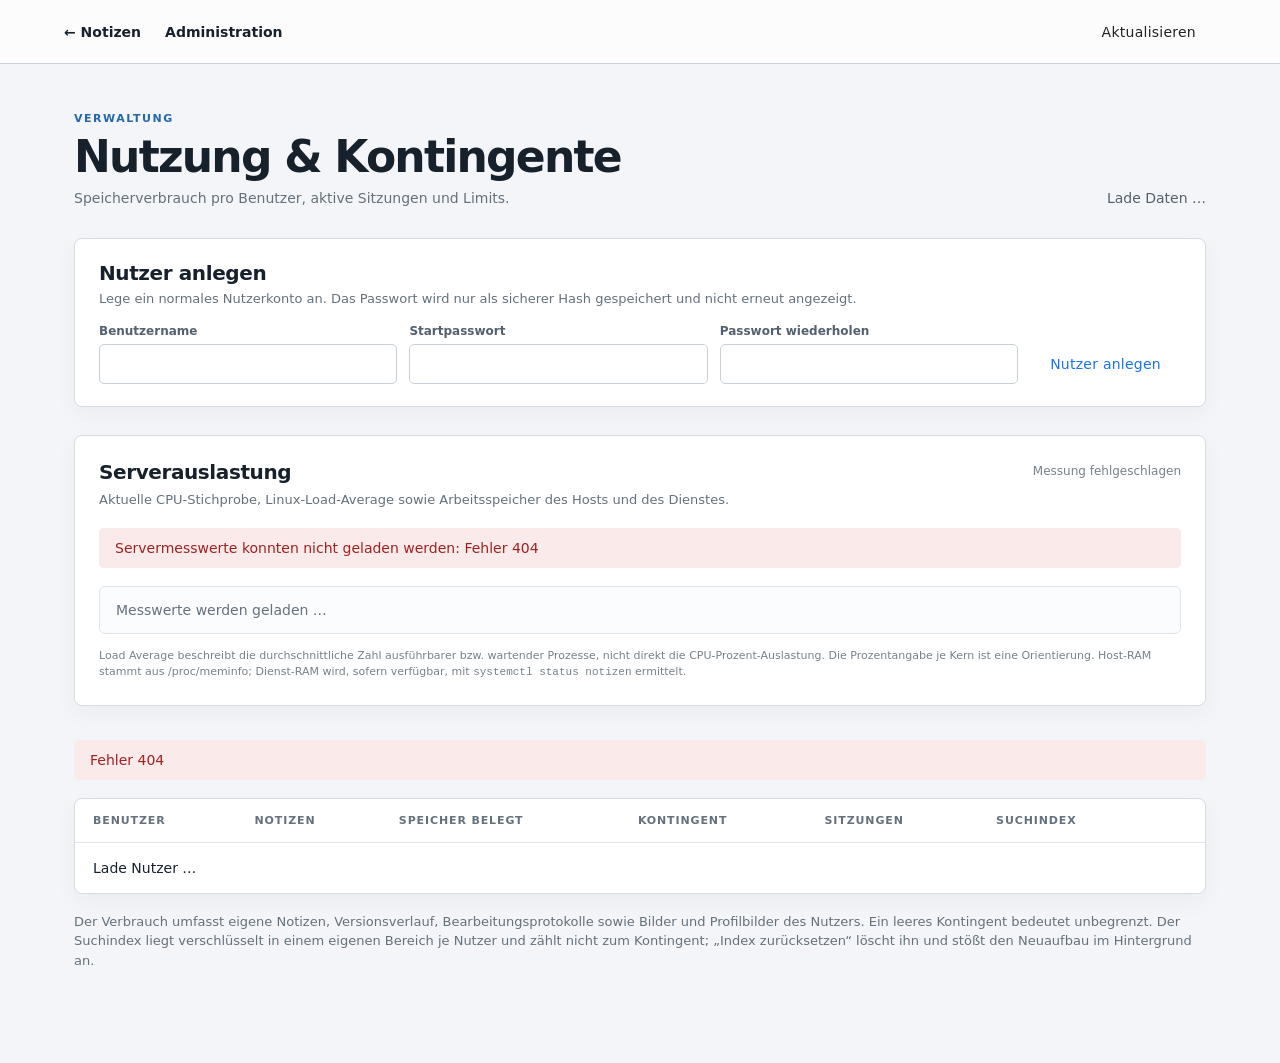
==== commit c4b9a7e8: "Implement user-specific encrypted search index with incremental updates - Added `search_index.py` to" ====
--- a/static/admin.html
+++ b/static/admin.html
@@ -14,6 +14,16 @@
   <header class="admin-top"><a class="admin-brand" href="/">← Notizen</a><span>Administration</span><button id="refresh" class="text-btn">Aktualisieren</button></header>
   <main class="admin-main">
     <section class="admin-intro"><div><p class="eyebrow">VERWALTUNG</p><h1>Nutzung & Kontingente</h1><p>Speicherverbrauch pro Benutzer, aktive Sitzungen und Limits.</p></div><div class="admin-total" id="totals">Lade Daten …</div></section>
+    <section class="admin-create-panel" aria-labelledby="create-user-title">
+      <div class="admin-create-heading"><div><h2 id="create-user-title">Nutzer anlegen</h2><p>Lege ein normales Nutzerkonto an. Das Passwort wird nur als sicherer Hash gespeichert und nicht erneut angezeigt.</p></div></div>
+      <form id="create-user-form" class="admin-create-form">
+        <label>Benutzername<input id="new-username" name="username" type="text" minlength="3" maxlength="64" autocomplete="username" required></label>
+        <label>Startpasswort<input id="new-password" name="password" type="password" minlength="8" maxlength="1024" autocomplete="new-password" required></label>
+        <label>Passwort wiederholen<input id="new-password-confirm" name="password-confirm" type="password" minlength="8" maxlength="1024" autocomplete="new-password" required></label>
+        <button id="create-user-button" class="text-btn primary" type="submit">Nutzer anlegen</button>
+      </form>
+      <div id="create-user-error" class="admin-error hidden" role="alert"></div>
+    </section>
     <section class="metrics-panel" aria-labelledby="metrics-title">
       <div class="metrics-heading"><div><h2 id="metrics-title">Serverauslastung</h2><p>Aktuelle CPU-Stichprobe, Linux-Load-Average sowie Arbeitsspeicher des Hosts und des Dienstes.</p></div><span id="metrics-updated">Warte auf Messwerte …</span></div>
       <div id="metrics-error" class="admin-error hidden" role="alert"></div>
@@ -21,9 +31,22 @@
       <p class="metrics-footnote">Load Average beschreibt die durchschnittliche Zahl ausführbarer bzw. wartender Prozesse, nicht direkt die CPU-Prozent-Auslastung. Die Prozentangabe je Kern ist eine Orientierung. Host-RAM stammt aus /proc/meminfo; Dienst-RAM wird, sofern verfügbar, mit <code>systemctl status notizen</code> ermittelt.</p>
     </section>
     <div id="error" class="admin-error hidden" role="alert"></div>
-    <div class="admin-table-wrap"><table><thead><tr><th>Benutzer</th><th>Notizen</th><th>Speicher belegt</th><th>Kontingent</th><th>Sitzungen</th><th></th></tr></thead><tbody id="users"><tr><td colspan="6">Lade Nutzer …</td></tr></tbody></table></div>
-    <p class="admin-note">Der Verbrauch umfasst eigene Notizen, Versionsverlauf, Bearbeitungsprotokolle sowie Bilder und Profilbilder des Nutzers. Ein leeres Kontingent bedeutet unbegrenzt.</p>
+    <div class="admin-table-wrap"><table><thead><tr><th>Benutzer</th><th>Notizen</th><th>Speicher belegt</th><th>Kontingent</th><th>Sitzungen</th><th>Suchindex</th><th></th></tr></thead><tbody id="users"><tr><td colspan="7">Lade Nutzer …</td></tr></tbody></table></div>
+    <p class="admin-note">Der Verbrauch umfasst eigene Notizen, Versionsverlauf, Bearbeitungsprotokolle sowie Bilder und Profilbilder des Nutzers. Ein leeres Kontingent bedeutet unbegrenzt. Der Suchindex liegt verschlüsselt in einem eigenen Bereich je Nutzer und zählt nicht zum Kontingent; „Index zurücksetzen“ löscht ihn und stößt den Neuaufbau im Hintergrund an.</p>
   </main>
+  <dialog id="password-dialog" class="admin-dialog" aria-labelledby="password-dialog-title">
+    <form id="reset-password-form">
+      <h2 id="password-dialog-title">Passwort zurücksetzen</h2>
+      <p>Neues Passwort für <strong id="reset-password-user"></strong>. Alle anderen Sitzungen und Anmeldelinks werden widerrufen.</p>
+      <label>Neues Passwort<input id="reset-password" type="password" minlength="8" maxlength="1024" autocomplete="new-password" required></label>
+      <label>Passwort wiederholen<input id="reset-password-confirm" type="password" minlength="8" maxlength="1024" autocomplete="new-password" required></label>
+      <div id="password-dialog-error" class="admin-error hidden" role="alert"></div>
+      <div class="dialog-actions">
+        <button id="cancel-password-reset" class="text-btn" type="button">Abbrechen</button>
+        <button id="save-password-reset" class="text-btn primary" type="submit">Passwort setzen</button>
+      </div>
+    </form>
+  </dialog>
   <div id="notice" class="admin-toast" role="status" aria-live="polite"></div>
 </body>
 </html>
--- a/static/style.css
+++ b/static/style.css
@@ -790,3 +790,14 @@
 .session-copy { display:flex; flex-direction:column; gap:4px; min-width:0; }.session-copy strong { font-size:13px; overflow-wrap:anywhere; }.session-copy small { color:var(--fg-2); font-size:11px; }
 .text-btn.danger { color:var(--error, #b3261e); }.magic-url { width:100%; margin:12px 0; padding:11px; border:1px solid var(--border); border-radius:4px; background:var(--bg); color:var(--fg); }
 @media (max-width:520px) { .login-actions { flex-direction:column; align-items:stretch; }.login-actions .text-btn { justify-content:center; } }
+
+/* ---------- Archivierte Notizen: Inhalt bei Bedarf nachladen ---------- */
+.deferred-note { min-height:58px; display:flex; align-items:center; padding:14px 12px; color:var(--fg-2); font-size:13px; border-top:1px solid var(--border); }
+.archive-load-notice { max-width:760px; margin:0 auto 14px; padding:10px 14px; color:var(--fg-2); font-size:13px; background:var(--hover-soft); border-radius:6px; }
+
+.account-index { margin:0 16px 8px; padding:10px 12px; border-radius:8px; background:var(--hover-soft); font-size:12px; color:var(--fg-2); }
+.account-index .index-label { display:flex; align-items:center; justify-content:space-between; gap:8px; }
+.account-index .index-label strong { font-size:13px; color:var(--fg); }
+.account-index .index-label .text-btn { padding:4px 8px; font-size:12px; }
+.account-index .index-detail { margin-top:2px; }
+.account-index .usage-track { margin-top:7px; }
--- a/static/admin.css
+++ b/static/admin.css
@@ -38,3 +38,31 @@
 .metrics-footnote { margin:14px 0 0; color:#76818a; font-size:11px; line-height:1.5; }.metrics-footnote code { font-family:monospace; }
 @media (max-width:850px) { .metrics-grid { grid-template-columns:repeat(2,minmax(0,1fr)); } }
 @media (max-width:560px) { .admin-main {padding:30px 14px 60px;} .metrics-panel {padding:16px;} .metrics-grid {grid-template-columns:1fr;} .metrics-heading {flex-direction:column;} }
+
+.index-cell { min-width: 150px; }
+.index-state { font-weight: 600; }
+.index-state.index-ready { color: #188038; }
+.index-state.index-building, .index-state.index-pending { color: #1a73e8; }
+.index-state.index-error { color: #d93025; }
+.index-cell .quota-track { margin-top: 6px; }
+
+.admin-create-panel { margin:0 0 28px; padding:22px 24px; border:1px solid #d6dce2; border-radius:8px; background:#fff; box-shadow:0 8px 25px rgba(20,35,50,.04); }
+@media (prefers-color-scheme: dark) { .admin-create-panel { background:#1b2025; border-color:#3a424b; } }
+.admin-create-heading h2 { margin:0 0 6px; font-size:20px; letter-spacing:-.02em; }
+.admin-create-heading p { margin:0 0 18px; color:#65717c; font-size:13px; }
+.admin-create-form { display:grid; grid-template-columns:repeat(3,minmax(150px,1fr)) auto; align-items:end; gap:12px; }
+.admin-create-form label,.admin-dialog label { display:grid; gap:6px; color:#53616e; font-size:12px; font-weight:600; }
+.admin-create-form input,.admin-dialog input { width:100%; height:40px; padding:0 10px; border:1px solid #c8d0d7; border-radius:5px; color:inherit; background:transparent; font:inherit; }
+.admin-create-form input:focus,.admin-dialog input:focus { outline:2px solid #3478bd; outline-offset:1px; }
+.admin-create-form button { height:40px; white-space:nowrap; }
+.admin-create-panel .admin-error { margin:16px 0 0; }
+.admin-dialog { width:min(460px,calc(100vw - 28px)); padding:0; border:1px solid #d6dce2; border-radius:10px; color:#17212b; background:#fff; box-shadow:0 24px 70px rgba(0,0,0,.25); }
+.admin-dialog::backdrop { background:rgba(10,18,26,.48); }
+.admin-dialog form { display:grid; gap:14px; padding:24px; }
+.admin-dialog h2 { margin:0; font-size:22px; }
+.admin-dialog p { margin:0; color:#65717c; font-size:13px; line-height:1.5; }
+.admin-dialog .dialog-actions { display:flex; justify-content:flex-end; gap:8px; margin-top:4px; }
+@media (prefers-color-scheme: dark) { .admin-dialog { color:#edf1f5; background:#1b2025; border-color:#3a424b; } .admin-dialog p,.admin-dialog label { color:#b4bdc6; } }
+.admin-actions { flex-wrap:wrap; }
+@media (max-width:850px) { .admin-create-form { grid-template-columns:repeat(2,minmax(0,1fr)); } }
+@media (max-width:560px) { .admin-create-panel { padding:17px; } .admin-create-form { grid-template-columns:1fr; } .admin-create-form button { justify-self:start; } }
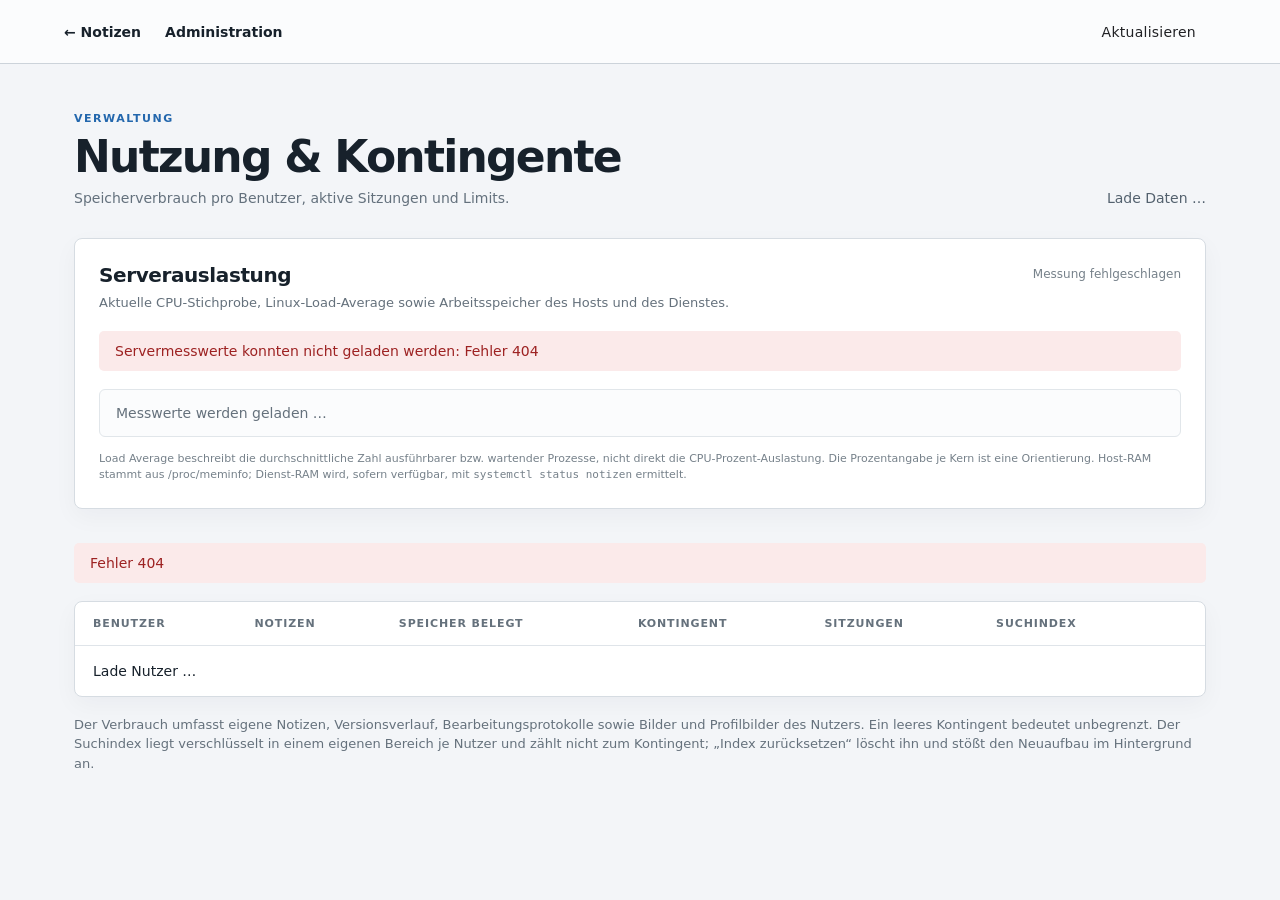
==== commit bcdad247: "feat: remove user creation and password reset functionality from admin panel" ====
--- a/static/admin.html
+++ b/static/admin.html
@@ -14,16 +14,6 @@
   <header class="admin-top"><a class="admin-brand" href="/">← Notizen</a><span>Administration</span><button id="refresh" class="text-btn">Aktualisieren</button></header>
   <main class="admin-main">
     <section class="admin-intro"><div><p class="eyebrow">VERWALTUNG</p><h1>Nutzung & Kontingente</h1><p>Speicherverbrauch pro Benutzer, aktive Sitzungen und Limits.</p></div><div class="admin-total" id="totals">Lade Daten …</div></section>
-    <section class="admin-create-panel" aria-labelledby="create-user-title">
-      <div class="admin-create-heading"><div><h2 id="create-user-title">Nutzer anlegen</h2><p>Lege ein normales Nutzerkonto an. Das Passwort wird nur als sicherer Hash gespeichert und nicht erneut angezeigt.</p></div></div>
-      <form id="create-user-form" class="admin-create-form">
-        <label>Benutzername<input id="new-username" name="username" type="text" minlength="3" maxlength="64" autocomplete="username" required></label>
-        <label>Startpasswort<input id="new-password" name="password" type="password" minlength="8" maxlength="1024" autocomplete="new-password" required></label>
-        <label>Passwort wiederholen<input id="new-password-confirm" name="password-confirm" type="password" minlength="8" maxlength="1024" autocomplete="new-password" required></label>
-        <button id="create-user-button" class="text-btn primary" type="submit">Nutzer anlegen</button>
-      </form>
-      <div id="create-user-error" class="admin-error hidden" role="alert"></div>
-    </section>
     <section class="metrics-panel" aria-labelledby="metrics-title">
       <div class="metrics-heading"><div><h2 id="metrics-title">Serverauslastung</h2><p>Aktuelle CPU-Stichprobe, Linux-Load-Average sowie Arbeitsspeicher des Hosts und des Dienstes.</p></div><span id="metrics-updated">Warte auf Messwerte …</span></div>
       <div id="metrics-error" class="admin-error hidden" role="alert"></div>
@@ -34,19 +24,6 @@
     <div class="admin-table-wrap"><table><thead><tr><th>Benutzer</th><th>Notizen</th><th>Speicher belegt</th><th>Kontingent</th><th>Sitzungen</th><th>Suchindex</th><th></th></tr></thead><tbody id="users"><tr><td colspan="7">Lade Nutzer …</td></tr></tbody></table></div>
     <p class="admin-note">Der Verbrauch umfasst eigene Notizen, Versionsverlauf, Bearbeitungsprotokolle sowie Bilder und Profilbilder des Nutzers. Ein leeres Kontingent bedeutet unbegrenzt. Der Suchindex liegt verschlüsselt in einem eigenen Bereich je Nutzer und zählt nicht zum Kontingent; „Index zurücksetzen“ löscht ihn und stößt den Neuaufbau im Hintergrund an.</p>
   </main>
-  <dialog id="password-dialog" class="admin-dialog" aria-labelledby="password-dialog-title">
-    <form id="reset-password-form">
-      <h2 id="password-dialog-title">Passwort zurücksetzen</h2>
-      <p>Neues Passwort für <strong id="reset-password-user"></strong>. Alle anderen Sitzungen und Anmeldelinks werden widerrufen.</p>
-      <label>Neues Passwort<input id="reset-password" type="password" minlength="8" maxlength="1024" autocomplete="new-password" required></label>
-      <label>Passwort wiederholen<input id="reset-password-confirm" type="password" minlength="8" maxlength="1024" autocomplete="new-password" required></label>
-      <div id="password-dialog-error" class="admin-error hidden" role="alert"></div>
-      <div class="dialog-actions">
-        <button id="cancel-password-reset" class="text-btn" type="button">Abbrechen</button>
-        <button id="save-password-reset" class="text-btn primary" type="submit">Passwort setzen</button>
-      </div>
-    </form>
-  </dialog>
   <div id="notice" class="admin-toast" role="status" aria-live="polite"></div>
 </body>
 </html>
--- a/static/admin.css
+++ b/static/admin.css
@@ -45,24 +45,3 @@
 .index-state.index-building, .index-state.index-pending { color: #1a73e8; }
 .index-state.index-error { color: #d93025; }
 .index-cell .quota-track { margin-top: 6px; }
-
-.admin-create-panel { margin:0 0 28px; padding:22px 24px; border:1px solid #d6dce2; border-radius:8px; background:#fff; box-shadow:0 8px 25px rgba(20,35,50,.04); }
-@media (prefers-color-scheme: dark) { .admin-create-panel { background:#1b2025; border-color:#3a424b; } }
-.admin-create-heading h2 { margin:0 0 6px; font-size:20px; letter-spacing:-.02em; }
-.admin-create-heading p { margin:0 0 18px; color:#65717c; font-size:13px; }
-.admin-create-form { display:grid; grid-template-columns:repeat(3,minmax(150px,1fr)) auto; align-items:end; gap:12px; }
-.admin-create-form label,.admin-dialog label { display:grid; gap:6px; color:#53616e; font-size:12px; font-weight:600; }
-.admin-create-form input,.admin-dialog input { width:100%; height:40px; padding:0 10px; border:1px solid #c8d0d7; border-radius:5px; color:inherit; background:transparent; font:inherit; }
-.admin-create-form input:focus,.admin-dialog input:focus { outline:2px solid #3478bd; outline-offset:1px; }
-.admin-create-form button { height:40px; white-space:nowrap; }
-.admin-create-panel .admin-error { margin:16px 0 0; }
-.admin-dialog { width:min(460px,calc(100vw - 28px)); padding:0; border:1px solid #d6dce2; border-radius:10px; color:#17212b; background:#fff; box-shadow:0 24px 70px rgba(0,0,0,.25); }
-.admin-dialog::backdrop { background:rgba(10,18,26,.48); }
-.admin-dialog form { display:grid; gap:14px; padding:24px; }
-.admin-dialog h2 { margin:0; font-size:22px; }
-.admin-dialog p { margin:0; color:#65717c; font-size:13px; line-height:1.5; }
-.admin-dialog .dialog-actions { display:flex; justify-content:flex-end; gap:8px; margin-top:4px; }
-@media (prefers-color-scheme: dark) { .admin-dialog { color:#edf1f5; background:#1b2025; border-color:#3a424b; } .admin-dialog p,.admin-dialog label { color:#b4bdc6; } }
-.admin-actions { flex-wrap:wrap; }
-@media (max-width:850px) { .admin-create-form { grid-template-columns:repeat(2,minmax(0,1fr)); } }
-@media (max-width:560px) { .admin-create-panel { padding:17px; } .admin-create-form { grid-template-columns:1fr; } .admin-create-form button { justify-self:start; } }
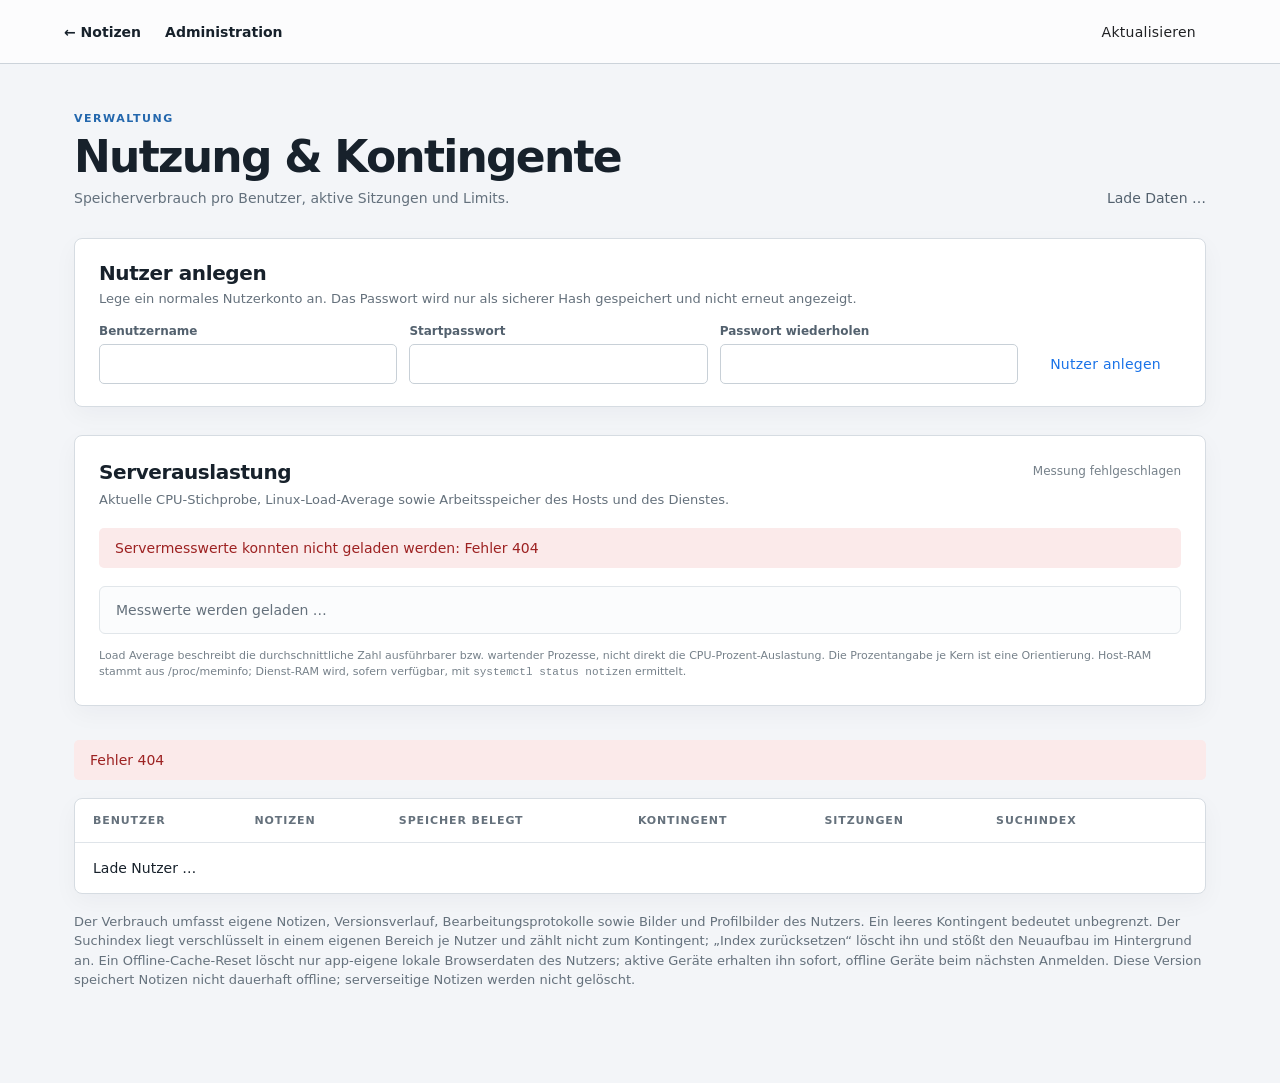
==== commit 432fccd6: "feat(admin): add user creation and password reset functionality - Implemented user creation endpoint" ====
--- a/static/admin.html
+++ b/static/admin.html
@@ -14,6 +14,16 @@
   <header class="admin-top"><a class="admin-brand" href="/">← Notizen</a><span>Administration</span><button id="refresh" class="text-btn">Aktualisieren</button></header>
   <main class="admin-main">
     <section class="admin-intro"><div><p class="eyebrow">VERWALTUNG</p><h1>Nutzung & Kontingente</h1><p>Speicherverbrauch pro Benutzer, aktive Sitzungen und Limits.</p></div><div class="admin-total" id="totals">Lade Daten …</div></section>
+    <section class="admin-create-panel" aria-labelledby="create-user-title">
+      <div class="admin-create-heading"><div><h2 id="create-user-title">Nutzer anlegen</h2><p>Lege ein normales Nutzerkonto an. Das Passwort wird nur als sicherer Hash gespeichert und nicht erneut angezeigt.</p></div></div>
+      <form id="create-user-form" class="admin-create-form">
+        <label>Benutzername<input id="new-username" name="username" type="text" minlength="3" maxlength="64" autocomplete="username" required></label>
+        <label>Startpasswort<input id="new-password" name="password" type="password" minlength="8" maxlength="1024" autocomplete="new-password" required></label>
+        <label>Passwort wiederholen<input id="new-password-confirm" name="password-confirm" type="password" minlength="8" maxlength="1024" autocomplete="new-password" required></label>
+        <button id="create-user-button" class="text-btn primary" type="submit">Nutzer anlegen</button>
+      </form>
+      <div id="create-user-error" class="admin-error hidden" role="alert"></div>
+    </section>
     <section class="metrics-panel" aria-labelledby="metrics-title">
       <div class="metrics-heading"><div><h2 id="metrics-title">Serverauslastung</h2><p>Aktuelle CPU-Stichprobe, Linux-Load-Average sowie Arbeitsspeicher des Hosts und des Dienstes.</p></div><span id="metrics-updated">Warte auf Messwerte …</span></div>
       <div id="metrics-error" class="admin-error hidden" role="alert"></div>
@@ -22,8 +32,21 @@
     </section>
     <div id="error" class="admin-error hidden" role="alert"></div>
     <div class="admin-table-wrap"><table><thead><tr><th>Benutzer</th><th>Notizen</th><th>Speicher belegt</th><th>Kontingent</th><th>Sitzungen</th><th>Suchindex</th><th></th></tr></thead><tbody id="users"><tr><td colspan="7">Lade Nutzer …</td></tr></tbody></table></div>
-    <p class="admin-note">Der Verbrauch umfasst eigene Notizen, Versionsverlauf, Bearbeitungsprotokolle sowie Bilder und Profilbilder des Nutzers. Ein leeres Kontingent bedeutet unbegrenzt. Der Suchindex liegt verschlüsselt in einem eigenen Bereich je Nutzer und zählt nicht zum Kontingent; „Index zurücksetzen“ löscht ihn und stößt den Neuaufbau im Hintergrund an.</p>
+    <p class="admin-note">Der Verbrauch umfasst eigene Notizen, Versionsverlauf, Bearbeitungsprotokolle sowie Bilder und Profilbilder des Nutzers. Ein leeres Kontingent bedeutet unbegrenzt. Der Suchindex liegt verschlüsselt in einem eigenen Bereich je Nutzer und zählt nicht zum Kontingent; „Index zurücksetzen“ löscht ihn und stößt den Neuaufbau im Hintergrund an. Ein Offline-Cache-Reset löscht nur app-eigene lokale Browserdaten des Nutzers; aktive Geräte erhalten ihn sofort, offline Geräte beim nächsten Anmelden. Diese Version speichert Notizen nicht dauerhaft offline; serverseitige Notizen werden nicht gelöscht.</p>
   </main>
+  <dialog id="password-dialog" class="admin-dialog" aria-labelledby="password-dialog-title">
+    <form id="reset-password-form">
+      <h2 id="password-dialog-title">Passwort zurücksetzen</h2>
+      <p>Neues Passwort für <strong id="reset-password-user"></strong>. Alle anderen Sitzungen und Anmeldelinks werden widerrufen.</p>
+      <label>Neues Passwort<input id="reset-password" type="password" minlength="8" maxlength="1024" autocomplete="new-password" required></label>
+      <label>Passwort wiederholen<input id="reset-password-confirm" type="password" minlength="8" maxlength="1024" autocomplete="new-password" required></label>
+      <div id="password-dialog-error" class="admin-error hidden" role="alert"></div>
+      <div class="dialog-actions">
+        <button id="cancel-password-reset" class="text-btn" type="button">Abbrechen</button>
+        <button id="save-password-reset" class="text-btn primary" type="submit">Passwort setzen</button>
+      </div>
+    </form>
+  </dialog>
   <div id="notice" class="admin-toast" role="status" aria-live="polite"></div>
 </body>
 </html>
--- a/static/style.css
+++ b/static/style.css
@@ -633,6 +633,10 @@
 .sc-label { flex: 1; min-width: 0; }
 .sc-keys { display: inline-flex; flex-wrap: wrap; gap: 4px; justify-content: flex-end; }
 .set-reset { padding: 12px 0 0; }
+.cache-help { margin: 6px 0 8px; line-height: 1.45; }
+.cache-actions { display: flex; flex-direction: column; align-items: flex-start; gap: 4px; padding-bottom: 8px; }
+.cache-status:empty { display: none; }
+.text-btn.danger { color: var(--error); }
 
 /* Tastenkürzel-Hilfe */
 .modal.help { width: min(860px, 100%); }
--- a/static/admin.css
+++ b/static/admin.css
@@ -21,6 +21,8 @@
 .admin-note { color:#65717c; font-size:13px; margin-top:18px; line-height:1.5; }.admin-error { padding:12px 16px; color:#9d2222; background:#fbeaea; margin-bottom:18px; border-radius:5px; }
 .admin-toast { position:fixed; bottom:20px; left:50%; transform:translate(-50%,20px); opacity:0; padding:12px 18px; border-radius:5px; background:#202832; color:white; transition:.2s; pointer-events:none; }.admin-toast.show { opacity:1; transform:translate(-50%,0); }
 .admin-actions { display:flex; gap:8px; justify-content:flex-end; white-space:nowrap; }.admin-actions .text-btn { padding:8px 10px; }
+.text-btn.danger { color:#b42318; }
+@media (prefers-color-scheme:dark) { .text-btn.danger { color:#ff8a80; } }
 
 .metrics-panel { margin:0 0 34px; padding:24px; border:1px solid #d6dce2; border-radius:8px; background:#fff; box-shadow:0 8px 25px rgba(20,35,50,.04); }
 @media (prefers-color-scheme: dark) { .metrics-panel { background:#1b2025; border-color:#3a424b; } }
@@ -45,3 +47,24 @@
 .index-state.index-building, .index-state.index-pending { color: #1a73e8; }
 .index-state.index-error { color: #d93025; }
 .index-cell .quota-track { margin-top: 6px; }
+
+.admin-create-panel { margin:0 0 28px; padding:22px 24px; border:1px solid #d6dce2; border-radius:8px; background:#fff; box-shadow:0 8px 25px rgba(20,35,50,.04); }
+@media (prefers-color-scheme: dark) { .admin-create-panel { background:#1b2025; border-color:#3a424b; } }
+.admin-create-heading h2 { margin:0 0 6px; font-size:20px; letter-spacing:-.02em; }
+.admin-create-heading p { margin:0 0 18px; color:#65717c; font-size:13px; }
+.admin-create-form { display:grid; grid-template-columns:repeat(3,minmax(150px,1fr)) auto; align-items:end; gap:12px; }
+.admin-create-form label,.admin-dialog label { display:grid; gap:6px; color:#53616e; font-size:12px; font-weight:600; }
+.admin-create-form input,.admin-dialog input { width:100%; height:40px; padding:0 10px; border:1px solid #c8d0d7; border-radius:5px; color:inherit; background:transparent; font:inherit; }
+.admin-create-form input:focus,.admin-dialog input:focus { outline:2px solid #3478bd; outline-offset:1px; }
+.admin-create-form button { height:40px; white-space:nowrap; }
+.admin-create-panel .admin-error { margin:16px 0 0; }
+.admin-dialog { width:min(460px,calc(100vw - 28px)); padding:0; border:1px solid #d6dce2; border-radius:10px; color:#17212b; background:#fff; box-shadow:0 24px 70px rgba(0,0,0,.25); }
+.admin-dialog::backdrop { background:rgba(10,18,26,.48); }
+.admin-dialog form { display:grid; gap:14px; padding:24px; }
+.admin-dialog h2 { margin:0; font-size:22px; }
+.admin-dialog p { margin:0; color:#65717c; font-size:13px; line-height:1.5; }
+.admin-dialog .dialog-actions { display:flex; justify-content:flex-end; gap:8px; margin-top:4px; }
+@media (prefers-color-scheme: dark) { .admin-dialog { color:#edf1f5; background:#1b2025; border-color:#3a424b; } .admin-dialog p,.admin-dialog label { color:#b4bdc6; } }
+.admin-actions { flex-wrap:wrap; }
+@media (max-width:850px) { .admin-create-form { grid-template-columns:repeat(2,minmax(0,1fr)); } }
+@media (max-width:560px) { .admin-create-panel { padding:17px; } .admin-create-form { grid-template-columns:1fr; } .admin-create-form button { justify-self:start; } }
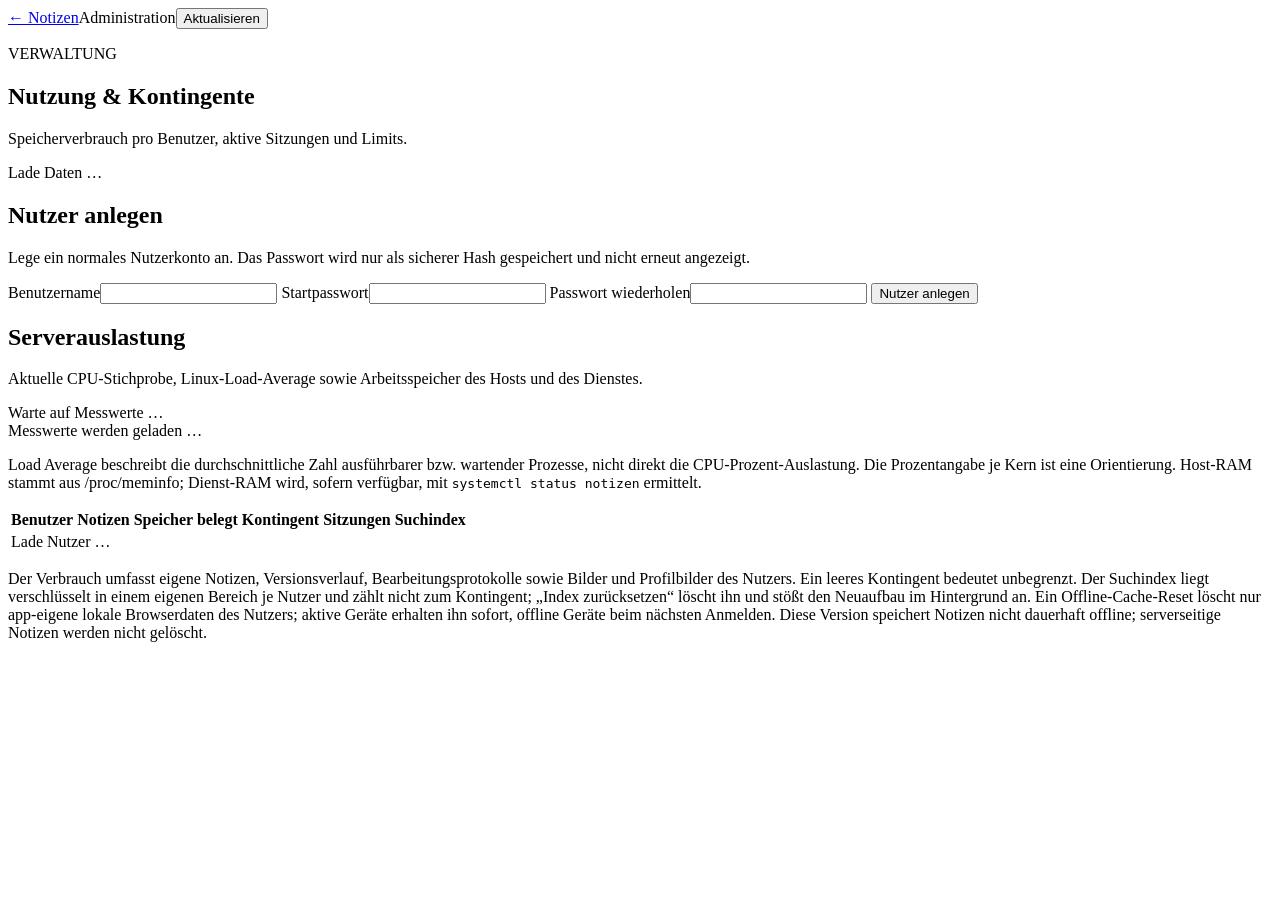
==== commit 87bf4e48: "fix: update resource paths to be relative in admin and API scripts" ====
--- a/static/admin.html
+++ b/static/admin.html
@@ -6,9 +6,9 @@
   <meta name="color-scheme" content="light dark">
   <meta name="theme-color" content="#f3f5f8">
   <title>Notizen · Administration</title>
-  <link rel="stylesheet" href="/static/style.css">
-  <link rel="stylesheet" href="/static/admin.css">
-  <script type="module" src="/static/admin.js"></script>
+  <link rel="stylesheet" href="static/style.css">
+  <link rel="stylesheet" href="static/admin.css">
+  <script type="module" src="static/admin.js"></script>
 </head>
 <body class="admin-body">
   <header class="admin-top"><a class="admin-brand" href="/">← Notizen</a><span>Administration</span><button id="refresh" class="text-btn">Aktualisieren</button></header>
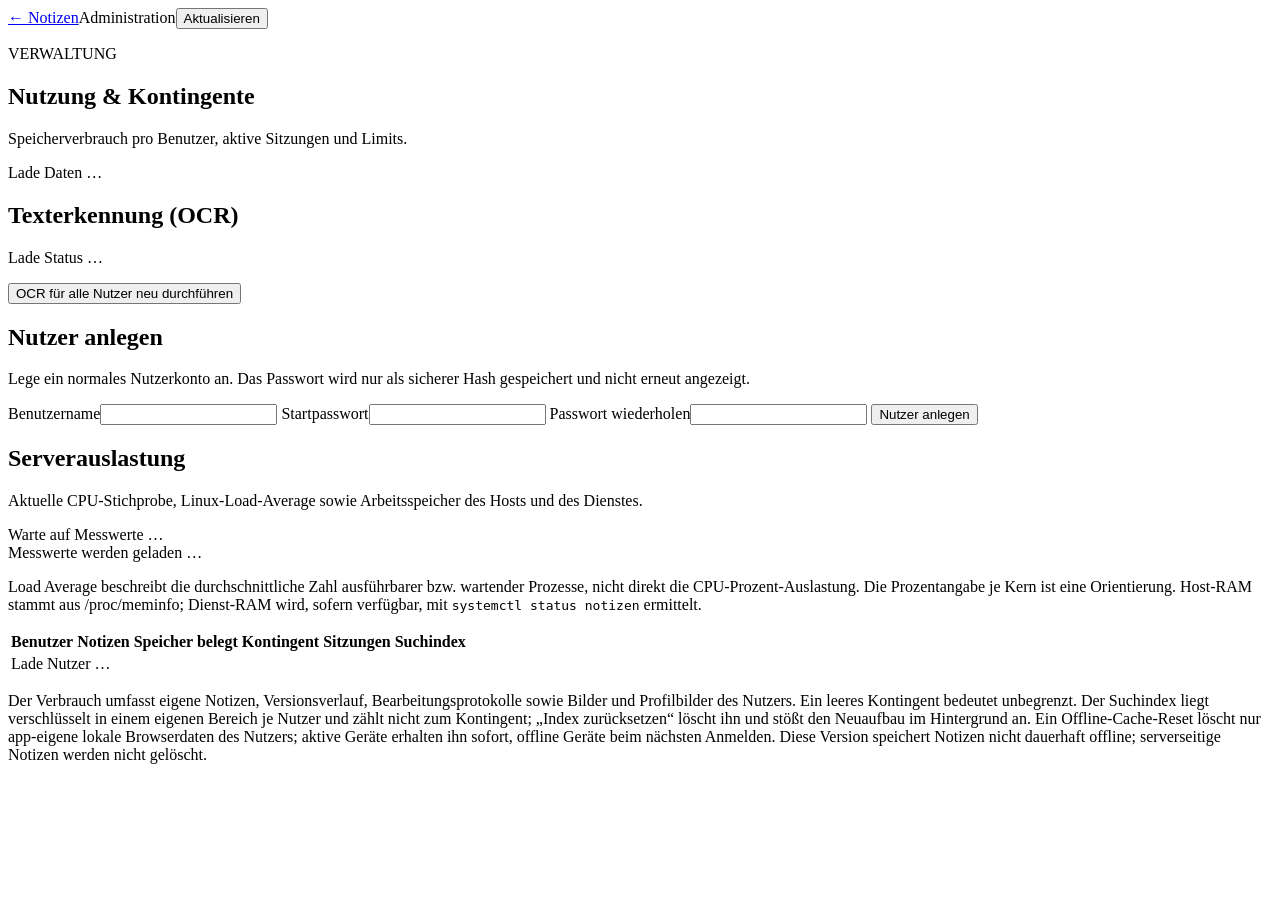
==== commit 0235c79b: "feat: implement OCR requeueing and status endpoints; enhance admin interface for OCR management" ====
--- a/static/admin.html
+++ b/static/admin.html
@@ -14,6 +14,10 @@
   <header class="admin-top"><a class="admin-brand" href="/">← Notizen</a><span>Administration</span><button id="refresh" class="text-btn">Aktualisieren</button></header>
   <main class="admin-main">
     <section class="admin-intro"><div><p class="eyebrow">VERWALTUNG</p><h1>Nutzung & Kontingente</h1><p>Speicherverbrauch pro Benutzer, aktive Sitzungen und Limits.</p></div><div class="admin-total" id="totals">Lade Daten …</div></section>
+    <section class="admin-create-panel" aria-labelledby="ocr-title">
+      <div class="admin-create-heading"><div><h2 id="ocr-title">Texterkennung (OCR)</h2><p id="ocr-status">Lade Status …</p></div>
+        <button id="ocr-rerun" class="text-btn primary" type="button">OCR für alle Nutzer neu durchführen</button></div>
+    </section>
     <section class="admin-create-panel" aria-labelledby="create-user-title">
       <div class="admin-create-heading"><div><h2 id="create-user-title">Nutzer anlegen</h2><p>Lege ein normales Nutzerkonto an. Das Passwort wird nur als sicherer Hash gespeichert und nicht erneut angezeigt.</p></div></div>
       <form id="create-user-form" class="admin-create-form">
